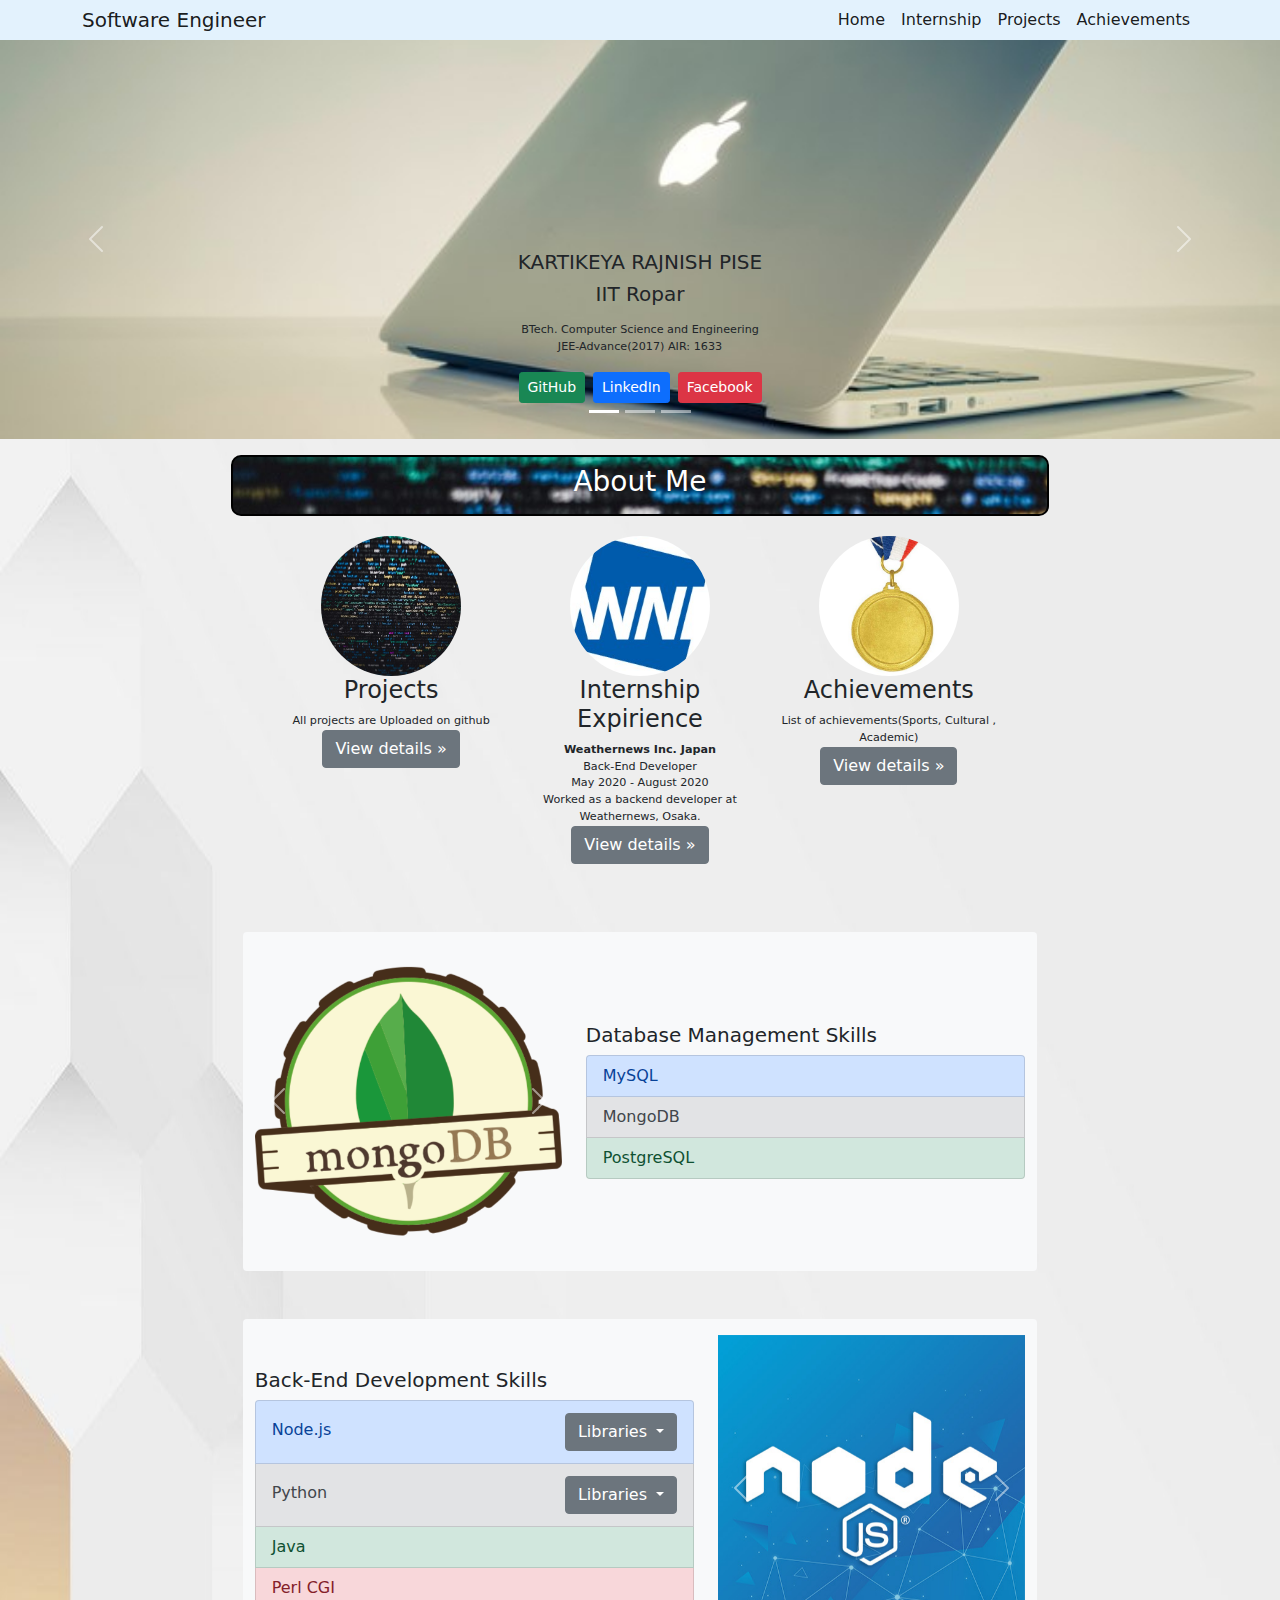
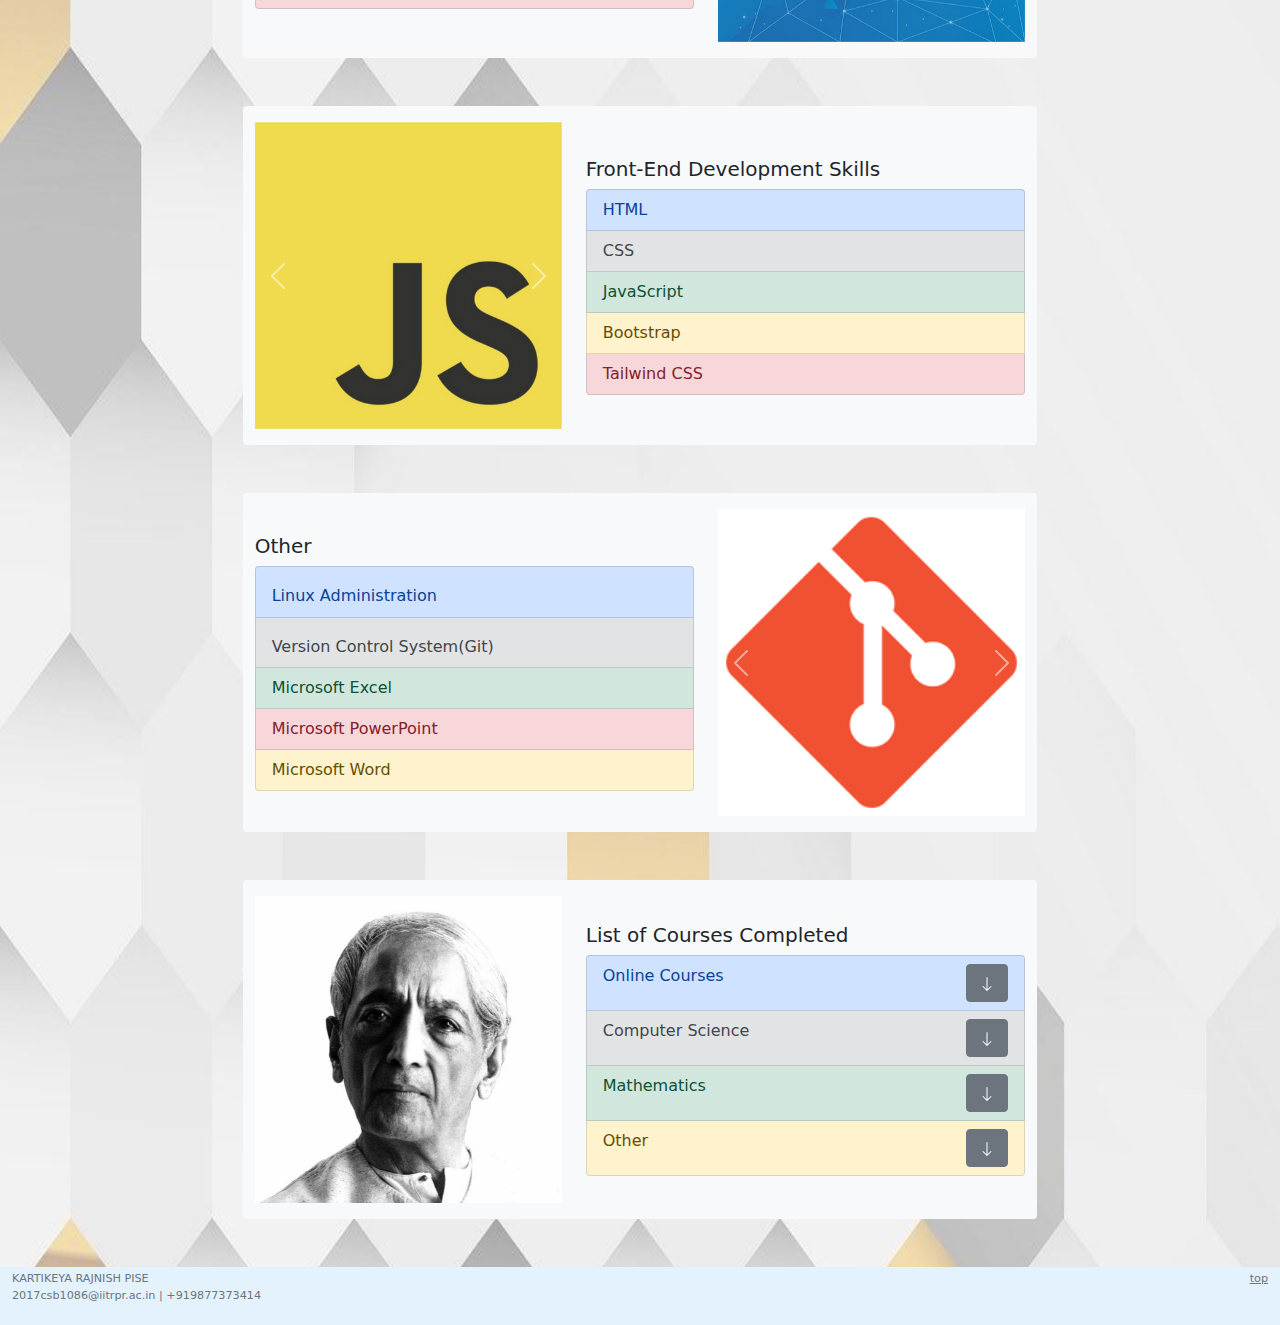
==== index.html @ f2a1b0ea "safe1" ====
<!DOCTYPE html>
<html lang="en">
  <head>
    <meta charset="UTF-8" />
    <meta http-equiv="X-UA-Compatible" content="IE=edge" />
    <meta name="viewport" content="width=device-width, initial-scale=1.0" />
    <!-- bootstrap css -->
    <link rel="stylesheet" href="./bootstrap.min.css">
    <!-- <link
      href="https://cdn.jsdelivr.net/npm/bootstrap@5.0.1/dist/css/bootstrap.min.css"
      rel="stylesheet"
      integrity="sha384-+0n0xVW2eSR5OomGNYDnhzAbDsOXxcvSN1TPprVMTNDbiYZCxYbOOl7+AMvyTG2x"
      crossorigin="anonymous"
    /> -->

    <!-- my css -->
    <link rel="stylesheet" href="./style.css" />
    <title>Kartikeya</title>
  </head>
  <body>
    <!-- =====================================================navbar -->
    <nav
      class="p-0 navbar navbar-expand-lg navbar-light"
      style="background-color: #e3f2fd"
    >
 
      <div class="container ">
        <a class="navbar-brand" href="#">Software Engineer</a>
        <button
          class="navbar-toggler"
          type="button"
          data-bs-toggle="collapse"
          data-bs-target="#navbarSupportedContent"
          aria-controls="navbarSupportedContent"
          aria-expanded="false"
          aria-label="Toggle navigation"
        >
          <span class="navbar-toggler-icon"></span>
        </button>
        <div class="collapse navbar-collapse" id="navbarSupportedContent">
          <ul class="navbar-nav ms-auto mb-2 mb-lg-0">
            <li class="nav-item">
              <a class="nav-link active" aria-current="page" href="./index.html">Home</a>
            </li>
            <li class="nav-item">
              <a class="nav-link active" aria-current="page" href="./internship.html">Internship</a>
            </li>
            <li class="nav-item">
              <a class="nav-link active" aria-current="page" href="./projects.html">Projects</a>
            </li>
            <li class="nav-item">
              <a class="nav-link active" aria-current="page" href="./achievements.html">Achievements</a>
            </li>
          
          </ul>
        
        </div>
      </div>
    
    </nav>
    <!-- =====================================================end navbar -->




    <!-- =====================================================corausal-->
    <div
      id="carouselExampleCaptions"
      class="carousel slide carousel-fade"
      data-bs-ride="carousel"
    >
      <div class="carousel-indicators">
        <button
          type="button"
          data-bs-target="#carouselExampleCaptions"
          data-bs-slide-to="0"
          class="active"
          aria-current="true"
          aria-label="Slide 1"
        ></button>
        <button
          type="button"
          data-bs-target="#carouselExampleCaptions"
          data-bs-slide-to="1"
          aria-label="Slide 2"
        ></button>
        <button
          type="button"
          data-bs-target="#carouselExampleCaptions"
          data-bs-slide-to="2"
          aria-label="Slide 3"
        ></button>
      </div>
      <div class="carousel-inner">
        <div class="carousel-item active">
          <img
            src="./img/macbook1.jpg"
            class="d-block w-100 "
            alt="IIT Ropar"
            
          />
          <div class="carousel-caption d-none d-md-block py-0">
            <div class="container decrease_font text-dark">
              <h5>KARTIKEYA RAJNISH PISE</h5>
            <p class="h5"> IIT Ropar <p>
             <p> BTech. Computer Science and Engineering <br />JEE-Advance(2017)
              AIR: 1633 <br />
            </p>
            </div>
            
            <div class="container-fluid d-flex justify-content-center mb-3">
              <button
                onclick="window.open('https://github.com/Kartikeyapise', '_blank');"
                type="button"
                class="btn btn-success btn-sm mx-1"
              >
                GitHub
              </button>
              <button 
                onclick="window.open('https://www.linkedin.com/in/kartikeya-pise-44595a1b7/', '_blank');"
                type="button"
                class="btn btn-primary btn-sm mx-1"
              >
                LinkedIn
              </button>
              <button
                onclick="window.open('https://www.facebook.com/kartikeya.pise', '_blank');"
                type="button"
                class="btn btn-danger btn-sm mx-1"
              >
                Facebook
            
            </div>
          </div>
        </div>
        <div class="carousel-item">
          <img
            src="./img/macbook1.jpg"
            class="d-block w-100"
            alt="..."
          />
          <div class="carousel-caption d-none d-md-block py-0">
            <div class="container decrease_font ">
              <h5>KARTIKEYA RAJNISH PISE</h5>
              <p class="h5">IIT Ropar </p>
              <p>
                BTech. Computer Science and Engineering <br />JEE-Advance(2017)
                AIR: 1633 <br />
              </p>
            </div>      
            <div class="container-fluid d-flex justify-content-center mb-3">
              <button
                onclick="window.open('https://github.com/Kartikeyapise', '_blank');"
                type="button"
                class="btn btn-success btn-sm mx-1"
              >
                GitHub
              </button>
              <button
                onclick="window.open('https://www.facebook.com/kartikeya.pise', '_blank');"
                type="button"
                class="btn btn-primary btn-sm mx-1"
              >
                LinkedIn
              </button>
              <button
                onclick="window.open('https://www.linkedin.com/in/kartikeya-pise-44595a1b7/', '_blank');"
                type="button"
                class="btn btn-danger btn-sm mx-1"
              >
                Facebook
            
            </div>
          </div>
        </div>
        <div class="carousel-item">
          <img
            src="./img/coding4.jpg"
            class="d-block w-100"
            alt="..."
          />
          <div class="carousel-caption d-none d-md-block py-0">
            <div class="container decrease_font">
              <h5>KARTIKEYA RAJNISH PISE</h5>
              <p class="h5">IIT Ropar </p>
               <p>BTech. Computer Science and Engineering 
                <br />JEE-Advance(2017) AIR: 1633 <br />
              </p>
            </div>
           
            <div class="container-fluid d-flex justify-content-center mb-3 ">
              <button
                onclick="window.open('https://github.com/Kartikeyapise', '_blank');"
                type="button"
                class="btn btn-success btn-sm mx-1 "
              >
                GitHub
              </button>
              <button
                onclick="window.open('https://www.facebook.com/kartikeya.pise', '_blank');"
                type="button"
                class="btn btn-primary btn-sm mx-1"
              >
                LinkedIn
              </button>
              <button
                onclick="window.open('https://www.linkedin.com/in/kartikeya-pise-44595a1b7/', '_blank');"
                type="button"
                class="btn btn-danger btn-sm mx-1"
              >
                Facebook
            
            </div>
          </div>
        </div>
      </div>
      <button
        class="carousel-control-prev"
        type="button"
        data-bs-target="#carouselExampleCaptions"
        data-bs-slide="prev"
      >
        <span class="carousel-control-prev-icon" aria-hidden="true"></span>
        <span class="visually-hidden">Previous</span>
      </button>
      <button
        class="carousel-control-next"
        type="button"
        data-bs-target="#carouselExampleCaptions"
        data-bs-slide="next"
      >
        <span class="carousel-control-next-icon" aria-hidden="true"></span>
        <span class="visually-hidden">Next</span>
      </button>
    </div>
    <!-- =====================================================end corausal-->

    


    <!-- =================================================================featurate -->
   <div class="row mx-2">
     <div class="col-lg-2"></div>
     <div class="col-lg-8">
      <div id="about_me" class="container px-0 mt-3">
        <div class="container px-0"
        data-bs-toggle="collapse"
        data-bs-target="#collapseExample0"
        aria-expanded="false"
        aria-controls="collapseExample">
       
          <h3 class="featurette-heading text-center text-white py-2">
            About Me
            <!-- <span class="text-muted">It’ll blow your mind.</span> -->
          </h3>
         
          <div id="collapseExample0" class="collapse my-2">
            <div class="container">
              <div class="decrease_font row featurette my-2 py-3 bg-light rounded">

                <div class="col-md-9 d-flex flex-column justify-content-center">
                  <div
                    class="container-fluid d-flex justify-content-center mb-3 d-lg-none"
                  >
                    <button
                      onclick="window.open('https://github.com/Kartikeyapise', '_blank');"
                      type="button"
                      class="btn btn-outline-success mx-1"
                    >
                      GitHub
                    </button>
                    <button
                      onclick="window.open('https://www.linkedin.com/in/kartikeya-pise-44595a1b7/', '_blank');"
                      type="button"
                      class="btn btn-outline-primary mx-1"
                    >
                      LinkedIn
                    </button>
                    <button
                      onclick="window.open('https://www.facebook.com/kartikeya.pise', '_blank');"
                      type="button"
                      class="btn btn-outline-danger mx-1"
                    >
                      Facebook
                    </button>
                  </div>
        
                 
                  <hr>
                  <div class="row">
                    <div class="col-4">Name</div>
                    <div class="col-8"><b> Kartikeya Rajnish Pise</b></div>
                  </div>
        
                  <div class="row">
                    <div class="col-4">University</div>
                    <div class="col-8">
                      <b> IIT Ropar | 2017-2021<br> Indian Institute of Technology Ropar </b>
                    </div>
                  </div>
                  <div class="row">
                    <div class="col-4">Branch</div>
                    <div class="col-8">
                      <b> CSE <br> Computer Science and Engineering</b>
                    </div>
                  </div>
                  <div class="row">
                    <div class="col-4">JEE Advance AIR(2017)</div>
                    <div class="col-8"><b> 1633</b></div>
                  </div>
                  <div class="row">
                    <div class="col-4">Category</div>
                    <div class="col-8">General</div>
                  </div>
                  <div class="row">
                    <div class="col-4">Class 12</div>
                    <div class="col-8">Sir Parashuram Bhau College, Pune | 2015-2017</div>
                  </div>
                  <hr />
                  <!-- <div class="row">
                    <div class="col-4">Current Work place</div>
                    <div class="col-8"><b>Vedantu, Banglore</b></div>
                  </div>
        
                  <div class="row">
                    <div class="col-4">Take-home-salary</div>
                    <div class="col-8"><b>16LPA</b></div>
                  </div>
                  <hr /> -->
                  <h3 class="text-center">Contact Info</h3>
        
                  <div class="row">
                    <div class="col-4">Contact No.</div>
                    <div class="col-8 text-primary">+919877373414</div>
                  </div>
                  <div class="row">
                    <div class="col-4">Email</div>
                    <div class="col-8 text-primary">2017csb1086@iitrpr.ac.in</div>
                  </div>
                  <div class="row">
                    <div class="col-4"></div>
                    <div class="col-8 text-primary">kartikeya.work@gmail.com</div>
                  </div>
        
                  <!-- <p class="lead">
                    Some great placeholder content for the first featurette here.
                    Imagine some exciting prose here.
                  </p> -->
                </div>
                <div class="col-md-3 d-none d-lg-flex align-items-center  ">
                  <img
                    class="
                      bd-placeholder-img bd-placeholder-img-lg
                      featurette-image
                      img-fluid
                    "
                    style="width: 100%"
                    src="./img/rprshirt.jpeg"
                    alt=""
                  />
        
                  <!-- <svg
                    class="
                      bd-placeholder-img bd-placeholder-img-lg
                      featurette-image
                      img-fluid
                      mx-auto
                    "
                    xmlns="http://www.w3.org/2000/svg"
                    role="img"
                    aria-label="Placeholder: 500x500"
                    preserveAspectRatio="xMidYMid slice"
                    focusable="false"
                  >
                    <title>Placeholder</title>
                    <rect width="100%" height="100%" fill="#eee"></rect>
                    <text x="50%" y="50%" fill="#aaa" dy=".3em">500x500</text>
                  </svg> -->
                </div>
              
              </div>
            </div>
          </div>
        </div>
     
      </div>
      
      <div  class="container decrease_font">
        <!-- ===================================================================cards -->
        <div class="container my-3 py-1">
          <div class="row">
            <!-- /.col-lg-4 -->
            <div class="col-lg-4 d-flex flex-column align-items-center">
              <img
                class="bd-placeholder-img rounded-circle"
                width="140"
                height="140"
                src="./img/coding.jpg"
                alt=""
              />
              <!-- <svg
                class="bd-placeholder-img rounded-circle"
                width="140"
                height="140"
                xmlns="http://www.w3.org/2000/svg"
                role="img"
                aria-label="Placeholder: 140x140"
                preserveAspectRatio="xMidYMid slice"
                focusable="false"
              >
                <title>Placeholder</title>
                <rect width="100%" height="100%" fill="#777"></rect>
                <text x="50%" y="50%" fill="#777" dy=".3em">140x140</text>
              </svg> -->
              <h4>Projects</h4>
  
              <p class="m-0 text-center">All projects are Uploaded on github</p>
  
              <p>
                <a
                  class="btn btn-secondary"
                  href="./projects.html"
                  target="_blank"
                  >View details »</a
                >
              </p>
            </div>
            <div class="col-lg-4 d-flex flex-column align-items-center">
              <img
                class="bd-placeholder-img rounded-circle"
                width="140"
                height="140"
                src="./img/wni_logo.jpeg"
                alt=""
              />
              <!-- <svg
                class="bd-placeholder-img rounded-circle"
                width="140"
                height="140"
                xmlns="http://www.w3.org/2000/svg"
                role="img"
                aria-label="Placeholder: 140x140"
                preserveAspectRatio="xMidYMid slice"
                focusable="false"
              >
                <title>Placeholder</title>
                <rect width="100%" height="100%" fill="#777"></rect>
                <text x="50%" y="50%" fill="#777" dy=".3em">140x140</text>
              </svg> -->
  
              <h4 class="text-center">Internship Expirience</h4>
  
              <p class="m-0 text-center">
                <b>Weathernews Inc. Japan </b> <br />
                Back-End Developer <br />
                May 2020 - August 2020 <br />
                Worked as a backend developer at Weathernews, Osaka.
              </p>
  
              <p>
                <a
                  class="btn btn-secondary"
                  href="./internship.html"
                  target="_blank"
                  >View details »</a
                >
              </p>
            </div>
            <!-- /.col-lg-4 -->
            <div class="col-lg-4 d-flex flex-column align-items-center">
              <img
                class="bd-placeholder-img rounded-circle"
                width="140"
                height="140"
                src="./img/medals.jpg"
                alt=""
              />
              <!-- <svg
                class="bd-placeholder-img rounded-circle"
                width="140"
                height="140"
                xmlns="http://www.w3.org/2000/svg"
                role="img"
                aria-label="Placeholder: 140x140"
                preserveAspectRatio="xMidYMid slice"
                focusable="false"
              >
                <title>Placeholder</title>
                <rect width="100%" height="100%" fill="#777"></rect>
                <text x="50%" y="50%" fill="#777" dy=".3em">140x140</text>
              </svg> -->
  
              <h4>Achievements</h4>
  
              <p class="m-0 text-center">List of achievements(Sports, Cultural , Academic)</p>
              <p>
                <a class="btn btn-secondary" href="./achievements.html" target="_blank"
                  >View details »</a
                >
              </p>
            </div>
            <!-- /.col-lg-4 -->
          </div>
        </div>
        <!-- =================================================================cards end -->
      </div>
      <div class="container ">
         <!-- <hr class="featurette-divider" /> -->
         <div class="row featurette my-5 py-3 bg-light rounded">
          <div
            class="col-md-7 order-md-2 d-flex flex-column justify-content-center"
          >
            <h5 class="featurette-heading">
              Database Management Skills
              <!-- <span class="text-muted">See for yourself.</span> -->
            </h5>
            <ul class="list-group">
              <!-- <li class="list-group-item">A simple default list group item</li> -->
  
              <li class="list-group-item list-group-item-primary">
                <span class="h6"> MySQL </span>
              </li>
              <li class="list-group-item list-group-item-secondary">
                <span class="h6"> MongoDB </span>
              </li>
              <li class="list-group-item list-group-item-success">
                <span class="h6"> PostgreSQL </span>
              </li>
            </ul>
            <!-- <p class="lead">
              Another featurette? Of course. More placeholder content here to give
              you an idea of how this layout would work with some actual
              real-world content in place.
            </p> -->
          </div>
          <div class="col-md-5 order-md-1 d-none d-md-block">
            <div id="carouselExampleControls2" class="carousel slide carousel-fade" data-bs-ride="carousel">
              <div class="carousel-inner">
                <div class="carousel-item active">
                  <img src="./img/mongodb.png" class="d-block w-100 " alt="...">
                </div>
                <div class="carousel-item">
                  <img src="./img/mysql.jpg" class="d-block w-100" alt="...">
                </div>
                <div class="carousel-item">
                  <img src="./img/postgres.webp" class="d-block w-100" alt="...">
                </div>
              
              </div>
              <button class="carousel-control-prev" type="button" data-bs-target="#carouselExampleControls2" data-bs-slide="prev">
                <span class="carousel-control-prev-icon" aria-hidden="true"></span>
                <span class="visually-hidden">Previous</span>
              </button>
              <button class="carousel-control-next" type="button" data-bs-target="#carouselExampleControls2" data-bs-slide="next">
                <span class="carousel-control-next-icon" aria-hidden="true"></span>
                <span class="visually-hidden">Next</span>
              </button>
            </div>
          </div>
        </div>
     
        <!-- <hr class="featurette-divider" /> -->
        <div class="row featurette my-5 py-3 bg-light rounded">
          <div class="col-md-7 d-flex flex-column justify-content-center">
            <h5 class="featurette-heading">
              Back-End Development Skills
              <!-- <span class="text-muted">Checkmate.</span> -->
            </h5>
            <!-- <p class="lead">
              And yes, this is the last block of representative placeholder
              content. Again, not really intended to be actually read, simply here
              to give you a better view of what this would look like with some
              actual content. Your content.
            </p> -->
            <ul class="list-group">
              <!-- <li class="list-group-item">A simple default list group item</li> -->
              <li class="list-group-item list-group-item-primary h3 my-0">
                <span class="h6">Node.js</span>
                <div class="dropdown my-1 d-inline float-end">
                  <button
                    class="btn btn-secondary dropdown-toggle"
                    type="button"
                    id="dropdownMenuButton1"
                    data-bs-toggle="dropdown"
                    aria-expanded="false"
                  >
                    Libraries
                  </button>
                  <ul class="dropdown-menu" aria-labelledby="dropdownMenuButton1">
                    <li><a class="dropdown-item">Express.js</a></li>
                    <li>
                      <a class="dropdown-item">mongoose(MongoDB layer)</a>
                    </li>
                    <li>
                      <a class="dropdown-item">pug(Template engine)</a>
                    </li>
                    <li>
                      <a class="dropdown-item">joi(Validation)</a>
                    </li>
                    <li>
                      <a class="dropdown-item">bcrypt(Encryption)</a>
                    </li>
                    <li>
                      <a class="dropdown-item">config(Configaration)</a>
                    </li>
                  </ul>
                </div>
              </li>
              <li class="list-group-item list-group-item-secondary h3 my-0">
                <span class="h6">Python</span>
  
                <div class="dropdown my-1 d-inline float-end">
                  <button
                    class="btn btn-secondary dropdown-toggle"
                    type="button"
                    id="dropdownMenuButton1"
                    data-bs-toggle="dropdown"
                    aria-expanded="false"
                  >
                    Libraries
                  </button>
                  <ul class="dropdown-menu" aria-labelledby="dropdownMenuButton1">
                    <li><a class="dropdown-item">Matplotlib</a></li>
                    <li>
                      <a class="dropdown-item">NumPy</a>
                    </li>
                    <li>
                      <a class="dropdown-item">Pandas</a>
                    </li>
                    <li>
                      <a class="dropdown-item">NetworkX</a>
                    </li>
                  </ul>
                </div>
              </li>
  
              <li class="list-group-item list-group-item-success">
                <span class="h6">Java</span>
              </li>
              <li class="list-group-item list-group-item-danger">
                <span class="h6">Perl CGI</span>
              </li>
            </ul>
          </div>
          <div class="col-md-5 d-none d-md-block">
            <div id="carouselExampleControls1" class="carousel slide carousel-fade" data-bs-ride="carousel">
              <div class="carousel-inner">
                <div class="carousel-item active">
                  <img src="./img/nodejs.jpg" class="d-block w-100" alt="...">
                </div>
                <div class="carousel-item">
                  <img src="./img/python.png" class="d-block w-100" alt="...">
                </div>
                <div class="carousel-item">
                  <img src="./img/java.jpg" class="d-block w-100" alt="...">
                </div>
                <div class="carousel-item">
                  <img src="./img/perl.png" class="d-block w-100" alt="...">
                </div>
             
              </div>
              <button class="carousel-control-prev" type="button" data-bs-target="#carouselExampleControls1" data-bs-slide="prev">
                <span class="carousel-control-prev-icon" aria-hidden="true"></span>
                <span class="visually-hidden">Previous</span>
              </button>
              <button class="carousel-control-next" type="button" data-bs-target="#carouselExampleControls1" data-bs-slide="next">
                <span class="carousel-control-next-icon" aria-hidden="true"></span>
                <span class="visually-hidden">Next</span>
              </button>
            </div>
        
          </div>
        </div>
          <!-- <hr class="featurette-divider" /> -->
          <div class="row featurette my-5 py-3 bg-light rounded">
            <div
              class="col-md-7 order-md-2 d-flex flex-column justify-content-center"
            >
              <h5 class="featurette-heading">
                Front-End Development Skills
                <!-- <span class="text-muted">See for yourself.</span> -->
              </h5>
              <ul class="list-group">
                <!-- <li class="list-group-item">A simple default list group item</li> -->
    
                <li class="list-group-item list-group-item-primary">
                  <span class="h6"> HTML </span>
                </li>
                <li class="list-group-item list-group-item-secondary">
                  <span class="h6"> CSS </span>
                </li>
                <li class="list-group-item list-group-item-success">
                  <span class="h6"> JavaScript </span>
                </li>
                <li class="list-group-item list-group-item-warning">
                  <span class="h6"> Bootstrap </span>
                </li>
                <li class="list-group-item list-group-item-danger">
                  <span class="h6"> Tailwind CSS </span>
                </li>
              </ul>
              <!-- <p class="lead">
                Another featurette? Of course. More placeholder content here to give
                you an idea of how this layout would work with some actual
                real-world content in place.
              </p> -->
            </div>
            <div class="col-md-5 order-md-1 d-none d-md-block">
              <div id="carouselExampleControls" class="carousel slide carousel-fade"  data-bs-ride="carousel">
                <div class="carousel-inner">
                  <div class="carousel-item active">
                    <img src="./img/javascript.png" class="d-block w-100" alt="...">
                  </div>
                  <div class="carousel-item">
                    <img src="./img/bootstrap.jpg" class="d-block w-100" alt="...">
                  </div>
                  <div class="carousel-item">
                    <img src="./img/html.png" class="d-block w-100" alt="...">
                  </div>
                  <div class="carousel-item">
                    <img src="./img/css.jpg" class="d-block w-100" alt="...">
                  </div>
                  <div class="carousel-item">
                    <img src="./img/tailwindcss.jpg" class="d-block w-100" alt="...">
                  </div>
                </div>
                <button class="carousel-control-prev" type="button" data-bs-target="#carouselExampleControls" data-bs-slide="prev">
                  <span class="carousel-control-prev-icon" aria-hidden="true"></span>
                  <span class="visually-hidden">Previous</span>
                </button>
                <button class="carousel-control-next" type="button" data-bs-target="#carouselExampleControls" data-bs-slide="next">
                  <span class="carousel-control-next-icon" aria-hidden="true"></span>
                  <span class="visually-hidden">Next</span>
                </button>
              </div>
              <!-- <svg
                class="
                  bd-placeholder-img bd-placeholder-img-lg
                  featurette-image
                  img-fluid
                  mx-auto
                  d-none d-lg-block
                "
                width="500"
                height="500"
                xmlns="http://www.w3.org/2000/svg"
                role="img"
                aria-label="Placeholder: 500x500"
                preserveAspectRatio="xMidYMid slice"
                focusable="false"
              >
                <title>Placeholder</title>
                <rect width="100%" height="100%" fill="#eee"></rect>
                <text x="50%" y="50%" fill="#aaa" dy=".3em">500x500</text>
              </svg> -->
            </div>
          </div>
        <!-- <hr class="featurette-divider" /> -->
        <div class="row featurette my-5 py-3 bg-light rounded">
          <div class="col-md-7 d-flex flex-column justify-content-center">
            <h5 class="featurette-heading">
              Other
              <!-- <span class="text-muted">Checkmate.</span> -->
            </h5>
            <!-- <p class="lead">
              And yes, this is the last block of representative placeholder
              content. Again, not really intended to be actually read, simply here
              to give you a better view of what this would look like with some
              actual content. Your content.
            </p> -->
            <ul class="list-group">
              <!-- <li class="list-group-item">A simple default list group item</li> -->
              <li class="list-group-item list-group-item-primary h3 my-0">
                <span class="h6">Linux Administration</span>
              </li>
              <li class="list-group-item list-group-item-secondary h3 my-0">
                <span class="h6">Version Control System(Git)</span>
              </li>
  
              <li class="list-group-item list-group-item-success">
                <span class="h6">Microsoft Excel</span>
              </li>
              <li class="list-group-item list-group-item-danger">
                <span class="h6">Microsoft PowerPoint</span>
              </li>
              <li class="list-group-item list-group-item-warning">
                <span class="h6">Microsoft Word</span>
              </li>
            </ul>
          </div>
          <div class="col-md-5 d-none d-md-block">
            <div id="carouselExampleControls3" class="carousel slide carousel-fade" data-bs-ride="carousel">
              <div class="carousel-inner">
                <div class="carousel-item active">
                  <img src="./img/git.png" class="d-block w-100" alt="...">
                </div>
                <div class="carousel-item">
                  <img src="./img/linux.jpg" class="d-block w-100" alt="...">
                </div>
                <div class="carousel-item">
                  <img src="./img/msoffice.jpg" class="d-block w-100" alt="...">
                </div>
             
              </div>
              <button class="carousel-control-prev" type="button" data-bs-target="#carouselExampleControls3" data-bs-slide="prev">
                <span class="carousel-control-prev-icon" aria-hidden="true"></span>
                <span class="visually-hidden">Previous</span>
              </button>
              <button class="carousel-control-next" type="button" data-bs-target="#carouselExampleControls3" data-bs-slide="next">
                <span class="carousel-control-next-icon" aria-hidden="true"></span>
                <span class="visually-hidden">Next</span>
              </button>
            </div>
          </div>
        </div>
        <!-- <hr class="featurette-divider" /> -->
        <div class="row featurette my-5 py-3 bg-light rounded">
          <div
            class="col-md-7 order-md-2 d-flex flex-column justify-content-center"
          >
            <h5 class="featurette-heading">
              List of Courses Completed
              <!-- <span class="text-muted">See for yourself.</span> -->
            </h5>
            <ul class="list-group">
              <!-- <li class="list-group-item">A simple default list group item</li> -->
              <li class="list-group-item list-group-item-primary">
                <span class="h6 mb-2"> Online Courses </span>
                <span>
                  <button
                    type="button"
                    class="btn btn-secondary float-end"
                    data-bs-toggle="collapse"
                    data-bs-target="#collapseExample0"
                    aria-expanded="false"
                    aria-controls="collapseExample"
                  >
                    <svg
                      xmlns="http://www.w3.org/2000/svg"
                      width="16"
                      height="16"
                      fill="currentColor"
                      class="bi bi-arrow-down"
                      viewBox="0 0 16 16"
                    >
                      <path
                        fill-rule="evenodd"
                        d="M8 1a.5.5 0 0 1 .5.5v11.793l3.146-3.147a.5.5 0 0 1 .708.708l-4 4a.5.5 0 0 1-.708 0l-4-4a.5.5 0 0 1 .708-.708L7.5 13.293V1.5A.5.5 0 0 1 8 1z"
                      ></path>
                    </svg>
                  </button> </span
                ><br />
                <div id="collapseExample0" class="collapse p-0 m-0">
                  <div class="card card-body border-0 border-top p-0 m-0">
                    <ul class="list-group list-group-flush m-0 p-0">
                      <li class="list-group-item bg-light">Linux Administration</li>
                      <li class="list-group-item bg-light">
                        Complete Git Mastery(code with mosh) 
                      </li>
                      <li class="list-group-item bg-light">Java Mastery Part 1,2,3(code with mosh) </li>
                      <li class="list-group-item bg-light">
                        Object Oriented Programming in javascript(code with mosh)
                      </li>
                      <li class="list-group-item bg-light">
                        Node.js (Code with mosh)
                      </li>
                      <li class="list-group-item bg-light">
                       Html, CSS, Javascript (code with harry)
                      </li>
                      <li class="list-group-item bg-light">
                        MySQL Mastery (code with mosh)
                      </li>
                      <li class="list-group-item bg-light">
                        DbMS (nptel Prof. Partha Pratim Chakrabarti )
                      </li>
                    </ul>
                  </div>
                </div>
              </li>
              <li class="list-group-item list-group-item-secondary">
                <span class="h6 mb-2"> Computer Science </span>
                <span>
                  <button
                    type="button"
                    class="btn btn-secondary float-end"
                    data-bs-toggle="collapse"
                    data-bs-target="#collapseExample1"
                    aria-expanded="false"
                    aria-controls="collapseExample"
                  >
                    <svg
                      xmlns="http://www.w3.org/2000/svg"
                      width="16"
                      height="16"
                      fill="currentColor"
                      class="bi bi-arrow-down"
                      viewBox="0 0 16 16"
                    >
                      <path
                        fill-rule="evenodd"
                        d="M8 1a.5.5 0 0 1 .5.5v11.793l3.146-3.147a.5.5 0 0 1 .708.708l-4 4a.5.5 0 0 1-.708 0l-4-4a.5.5 0 0 1 .708-.708L7.5 13.293V1.5A.5.5 0 0 1 8 1z"
                      ></path>
                    </svg>
                  </button> </span
                ><br />
                <div id="collapseExample1" class="collapse p-0 m-0">
                  <div class="card card-body border-0 border-top p-0 m-0">
                    <ul class="list-group list-group-flush m-0 p-0">
                      <li class="list-group-item bg-light">Operating Systems</li>
                      <li class="list-group-item bg-light">
                        Database Management System
                      </li>
                      <li class="list-group-item bg-light">Computer Networks</li>
                      <li class="list-group-item bg-light">
                        Data Structures And Algotithms
                      </li>
                      <li class="list-group-item bg-light">
                        Computer Architecture
                      </li>
                      <li class="list-group-item bg-light">
                        Digital Logic Design
                      </li>
                      <li class="list-group-item bg-light">
                        Theory of Computation
                      </li>
                      <li class="list-group-item bg-light">
                        Programming Paradigms and Pragmatics
                      </li>
                    </ul>
                  </div>
                </div>
              </li>
              <li class="list-group-item list-group-item-success">
                <span class="h6 mb-2"> Mathematics </span>
                <span>
                  <button
                    type="button"
                    class="btn btn-secondary float-end"
                    data-bs-toggle="collapse"
                    data-bs-target="#collapseExample2"
                    aria-expanded="false"
                    aria-controls="collapseExample"
                  >
                    <svg
                      xmlns="http://www.w3.org/2000/svg"
                      width="16"
                      height="16"
                      fill="currentColor"
                      class="bi bi-arrow-down"
                      viewBox="0 0 16 16"
                    >
                      <path
                        fill-rule="evenodd"
                        d="M8 1a.5.5 0 0 1 .5.5v11.793l3.146-3.147a.5.5 0 0 1 .708.708l-4 4a.5.5 0 0 1-.708 0l-4-4a.5.5 0 0 1 .708-.708L7.5 13.293V1.5A.5.5 0 0 1 8 1z"
                      ></path>
                    </svg>
                  </button> </span
                ><br />
                <div id="collapseExample2" class="collapse p-0 m-0">
                  <div class="card card-body border-0 border-top p-0 m-0">
                    <ul class="list-group list-group-flush m-0 p-0">
                      <li class="list-group-item bg-light">
                        Discrete Mathematical Structures
                      </li>
                      <li class="list-group-item bg-light">
                        Probability and Statistics
                      </li>
                      <li class="list-group-item bg-light">Linear Algebra</li>
                      <li class="list-group-item bg-light">Real Analysis</li>
                      <li class="list-group-item bg-light">
                        Differential Equations
                      </li>
                    </ul>
                  </div>
                </div>
              </li>
              <li class="list-group-item list-group-item-warning">
                <span class="h6 mb-2"> Other</span>
                <span>
                  <button
                    type="button"
                    class="btn btn-secondary float-end"
                    data-bs-toggle="collapse"
                    data-bs-target="#collapseExample3"
                    aria-expanded="false"
                    aria-controls="collapseExample"
                  >
                    <svg
                      xmlns="http://www.w3.org/2000/svg"
                      width="16"
                      height="16"
                      fill="currentColor"
                      class="bi bi-arrow-down"
                      viewBox="0 0 16 16"
                    >
                      <path
                        fill-rule="evenodd"
                        d="M8 1a.5.5 0 0 1 .5.5v11.793l3.146-3.147a.5.5 0 0 1 .708.708l-4 4a.5.5 0 0 1-.708 0l-4-4a.5.5 0 0 1 .708-.708L7.5 13.293V1.5A.5.5 0 0 1 8 1z"
                      ></path>
                    </svg>
                  </button> </span
                ><br />
                <div id="collapseExample3" class="collapse p-0 m-0">
                  <div class="card card-body border-0 border-top p-0 m-0">
                    <ul class="list-group list-group-flush m-0 p-0">
                      <li class="list-group-item bg-light">
                        Introdroduction to Philosophy
                      </li>
                      <li class="list-group-item bg-light">
                        Existantialism
                      </li>
                      <li class="list-group-item bg-light">
                        Mind And Consciousness
                      </li>
                      <li class="list-group-item bg-light">Technology Museam Lab</li>
                      <li class="list-group-item bg-light">Engineering Product Lab</li>
                    
                    </ul>
                  </div>
                </div>
              </li>
              </li>
            </ul>
          </div>
          <div class="col-md-5 order-md-1 d-none d-md-block">
            <div id="carouselExampleControls4" class="carousel slide carousel-fade" data-bs-ride="carousel">
              <div class="carousel-inner">
                <div class="carousel-item active">
                  <img src="./img/jkrishnamurty.jpg" class="d-block w-100" alt="...">
                </div>
                <div class="carousel-item">
                  <img src="./img/computerscience.png" class="d-block w-100" alt="...">
                </div>
                <div class="carousel-item">
                  <img src="./img/maths.jpg" class="d-block w-100" alt="...">
                </div>
               
              </div>
              <button class="carousel-control-prev" type="button" data-bs-target="#carouselExampleControls4" data-bs-slide="prev">
                <span class="carousel-control-prev-icon" aria-hidden="true"></span>
                <span class="visually-hidden">Previous</span>
              </button>
              <button class="carousel-control-next" type="button" data-bs-target="#carouselExampleControls4" data-bs-slide="next">
                <span class="carousel-control-next-icon" aria-hidden="true"></span>
                <span class="visually-hidden">Next</span>
              </button>
            </div>
          </div>
        </div>
      </div>  
    </div>
     <div class="col-lg-2"></div>
   </div>
    <!-- =================================================================featurate end-->




    <!-- =============================================================footer -->
    <footer class="container-fluid text-secondary  py-1 decrease_font"
    style="background-color: #e3f2fd">
      <p class="float-end">
        <a href="#carouselExampleCaptions" class="text-secondary">top</a>
      </p class="my-0">
      <p>KARTIKEYA RAJNISH PISE <br> 2017csb1086@iitrpr.ac.in | +919877373414 </p>
    </footer>
    <!-- ==============================================================footer -->




    <!-- bootstrap js -->
    <script src="./bootstrap.min.js"></script>
    <!-- <script
      src="https://cdn.jsdelivr.net/npm/bootstrap@5.0.1/dist/js/bootstrap.bundle.min.js"
      integrity="sha384-gtEjrD/SeCtmISkJkNUaaKMoLD0//ElJ19smozuHV6z3Iehds+3Ulb9Bn9Plx0x4"
      crossorigin="anonymous"
    ></script> -->
  </body>
</html>
---- style.css ----
html,
body {
  /* font-family: "Roboto"; */
  /* font-family: "Baloo Bhai 2", cursive; */
  font-family: -apple-system, system-ui, BlinkMacSystemFont, "Segoe UI", Roboto,
    "Helvetica Neue", Arial, sans-serif;
  margin: 0%;
  box-sizing: border-box;
  background-image: url("./img/background1.jpg");
  background-size: 100% 100%;
  background-repeat: repeat-y;
  /* background-repeat: repeat-x; */
}

.my_navbar a:active {
  color: blueviolet;
}

.decrease_font {
  font-size: 0.7em;
}

.increase_font {
  font-size: 1em;
}

#about_me {
  background-color: #e3f2fd;
  background-image: url("./img/coding.jpg");
  border: 2px solid black;
  border-radius: 10px;
}
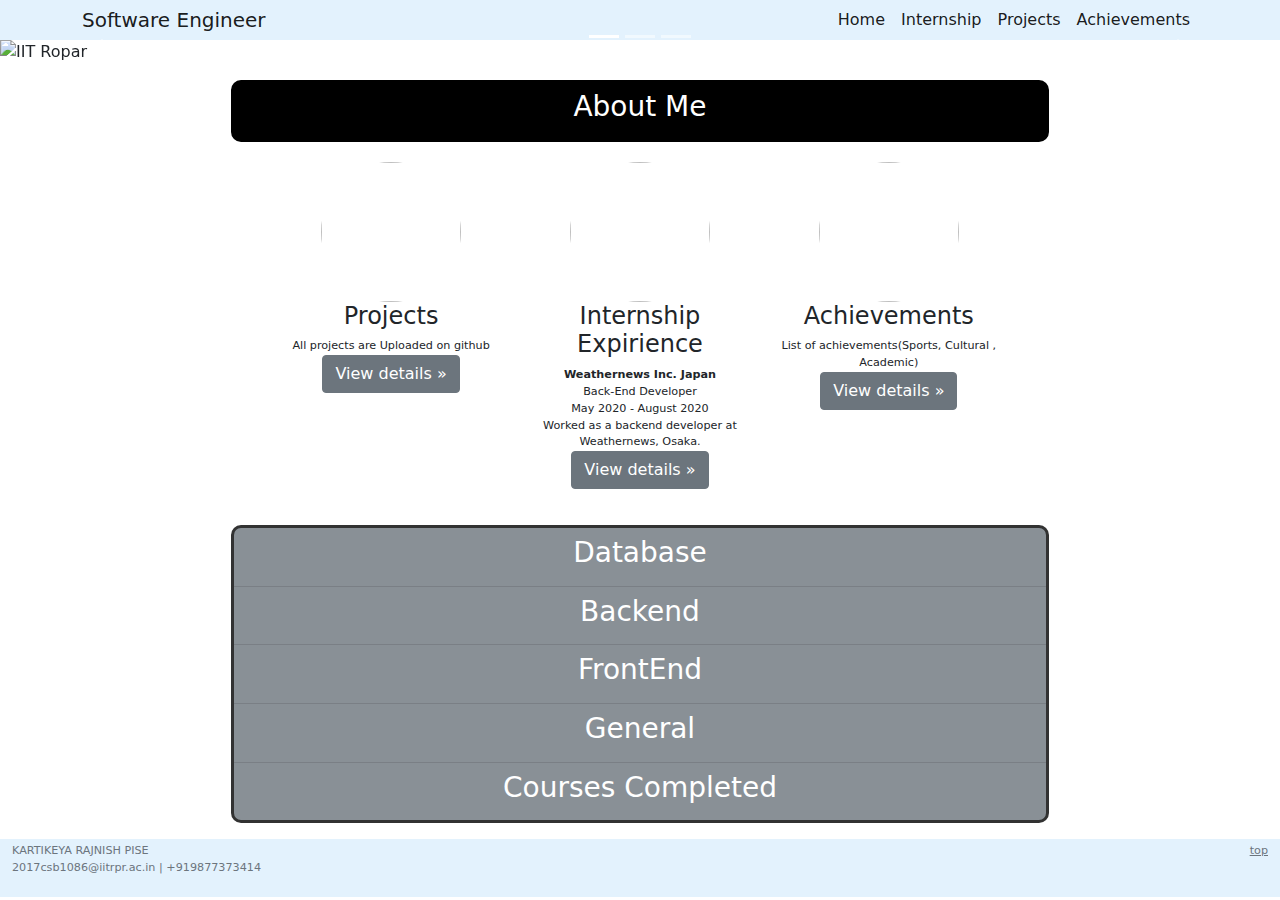
==== commit 81480b5b: "safe1" ====
--- a/index.html
+++ b/index.html
@@ -66,7 +66,7 @@
     <!-- =====================================================corausal-->
     <div
       id="carouselExampleCaptions"
-      class="carousel slide carousel-fade"
+      class="carousel slide carousel-fade d-none d-lg-block"
       data-bs-ride="carousel"
     >
       <div class="carousel-indicators">
@@ -504,546 +504,675 @@
         </div>
         <!-- =================================================================cards end -->
       </div>
-      <div class="container ">
-         <!-- <hr class="featurette-divider" /> -->
-         <div class="row featurette my-5 py-3 bg-light rounded">
-          <div
-            class="col-md-7 order-md-2 d-flex flex-column justify-content-center"
-          >
-            <h5 class="featurette-heading">
-              Database Management Skills
+      <div class="container bg-secondary px-0 my-3" style=" opacity: 0.8; ;border:3px solid black ;border-radius: 10px;">
+        <div id="database"  class="container px-0  py-2 text-white  m-0">
+          <div class="container ">
+            <h3 class="featurette-heading text-center"
+             data-bs-toggle="collapse"
+            data-bs-target="#collapseExample1"
+            aria-expanded="false"
+            aria-controls="collapseExample">
+              Database
               <!-- <span class="text-muted">See for yourself.</span> -->
-            </h5>
-            <ul class="list-group">
-              <!-- <li class="list-group-item">A simple default list group item</li> -->
-  
-              <li class="list-group-item list-group-item-primary">
-                <span class="h6"> MySQL </span>
-              </li>
-              <li class="list-group-item list-group-item-secondary">
-                <span class="h6"> MongoDB </span>
-              </li>
-              <li class="list-group-item list-group-item-success">
-                <span class="h6"> PostgreSQL </span>
-              </li>
-            </ul>
-            <!-- <p class="lead">
-              Another featurette? Of course. More placeholder content here to give
-              you an idea of how this layout would work with some actual
-              real-world content in place.
-            </p> -->
-          </div>
-          <div class="col-md-5 order-md-1 d-none d-md-block">
-            <div id="carouselExampleControls2" class="carousel slide carousel-fade" data-bs-ride="carousel">
-              <div class="carousel-inner">
-                <div class="carousel-item active">
-                  <img src="./img/mongodb.png" class="d-block w-100 " alt="...">
+            </h3>
+            <div id="collapseExample1"  class="row featurette py-3 bg-light rounded collapse my-2" >
+              <div
+                class="col-md-7 order-md-2 d-flex flex-column justify-content-center"
+              >
+             
+                <ul class="list-group">
+                  <!-- <li class="list-group-item">A simple default list group item</li> -->
+      
+                  <li class="list-group-item list-group-item-primary">
+                    <span class="h6"> MySQL </span>
+                  </li>
+                  <li class="list-group-item list-group-item-secondary">
+                    <span class="h6"> MongoDB </span>
+                  </li>
+                  <li class="list-group-item list-group-item-success">
+                    <span class="h6"> PostgreSQL </span>
+                  </li>
+                </ul>
+                <!-- <p class="lead">
+                  Another featurette? Of course. More placeholder content here to give
+                  you an idea of how this layout would work with some actual
+                  real-world content in place.
+                </p> -->
+              </div>
+              <div class="col-md-5 order-md-1 d-none d-md-block">
+                <div id="carouselExampleControls2" class="carousel slide carousel-fade" data-bs-ride="carousel">
+                  <div class="carousel-inner">
+                    <div class="carousel-item active">
+                      <img src="./img/mongodb.png" class="d-block w-100 " alt="...">
+                    </div>
+                    <div class="carousel-item">
+                      <img src="./img/mysql.jpg" class="d-block w-100" alt="...">
+                    </div>
+                    <div class="carousel-item">
+                      <img src="./img/postgres.webp" class="d-block w-100" alt="...">
+                    </div>
+                  
+                  </div>
+                  <button class="carousel-control-prev" type="button" data-bs-target="#carouselExampleControls2" data-bs-slide="prev">
+                    <span class="carousel-control-prev-icon" aria-hidden="true"></span>
+                    <span class="visually-hidden">Previous</span>
+                  </button>
+                  <button class="carousel-control-next" type="button" data-bs-target="#carouselExampleControls2" data-bs-slide="next">
+                    <span class="carousel-control-next-icon" aria-hidden="true"></span>
+                    <span class="visually-hidden">Next</span>
+                  </button>
                 </div>
-                <div class="carousel-item">
-                  <img src="./img/mysql.jpg" class="d-block w-100" alt="...">
-                </div>
-                <div class="carousel-item">
-                  <img src="./img/postgres.webp" class="d-block w-100" alt="...">
-                </div>
-              
               </div>
-              <button class="carousel-control-prev" type="button" data-bs-target="#carouselExampleControls2" data-bs-slide="prev">
-                <span class="carousel-control-prev-icon" aria-hidden="true"></span>
-                <span class="visually-hidden">Previous</span>
-              </button>
-              <button class="carousel-control-next" type="button" data-bs-target="#carouselExampleControls2" data-bs-slide="next">
-                <span class="carousel-control-next-icon" aria-hidden="true"></span>
-                <span class="visually-hidden">Next</span>
-              </button>
             </div>
           </div>
         </div>
-     
+         <!-- <hr class="featurette-divider" /> -->
+      <hr class="p-0 m-0">
         <!-- <hr class="featurette-divider" /> -->
-        <div class="row featurette my-5 py-3 bg-light rounded">
-          <div class="col-md-7 d-flex flex-column justify-content-center">
-            <h5 class="featurette-heading">
-              Back-End Development Skills
-              <!-- <span class="text-muted">Checkmate.</span> -->
-            </h5>
-            <!-- <p class="lead">
-              And yes, this is the last block of representative placeholder
-              content. Again, not really intended to be actually read, simply here
-              to give you a better view of what this would look like with some
-              actual content. Your content.
-            </p> -->
-            <ul class="list-group">
-              <!-- <li class="list-group-item">A simple default list group item</li> -->
-              <li class="list-group-item list-group-item-primary h3 my-0">
-                <span class="h6">Node.js</span>
-                <div class="dropdown my-1 d-inline float-end">
+        <div id="backend"  class="container px-0    py-2 text-white  m-0">
+          <div class="container ">
+            <h3
+              class="featurette-heading text-center"
+              data-bs-toggle="collapse"
+              data-bs-target="#collapseExample2"
+              aria-expanded="false"
+              aria-controls="collapseExample"
+            >
+              Backend
+              <!-- <span class="text-muted">See for yourself.</span> -->
+            </h3>
+            <div
+              id="collapseExample2"
+              class="row featurette py-3 bg-light rounded collapse my-2"
+            >
+              <div class="col-md-7 d-flex flex-column justify-content-center">
+               
+                <!-- <p class="lead">
+                    And yes, this is the last block of representative placeholder
+                    content. Again, not really intended to be actually read, simply here
+                    to give you a better view of what this would look like with some
+                    actual content. Your content.
+                  </p> -->
+                <ul class="list-group">
+                  <!-- <li class="list-group-item">A simple default list group item</li> -->
+                  <li class="list-group-item list-group-item-primary h3 my-0">
+                    <span class="h6">Node.js</span>
+                    <div class="dropdown my-1 d-inline float-end">
+                      <button
+                        class="btn btn-secondary dropdown-toggle"
+                        type="button"
+                        id="dropdownMenuButton1"
+                        data-bs-toggle="dropdown"
+                        aria-expanded="false"
+                      >
+                        Libraries
+                      </button>
+                      <ul
+                        class="dropdown-menu"
+                        aria-labelledby="dropdownMenuButton1"
+                      >
+                        <li><a class="dropdown-item">Express.js</a></li>
+                        <li>
+                          <a class="dropdown-item">mongoose(MongoDB layer)</a>
+                        </li>
+                        <li>
+                          <a class="dropdown-item">pug(Template engine)</a>
+                        </li>
+                        <li>
+                          <a class="dropdown-item">joi(Validation)</a>
+                        </li>
+                        <li>
+                          <a class="dropdown-item">bcrypt(Encryption)</a>
+                        </li>
+                        <li>
+                          <a class="dropdown-item">config(Configaration)</a>
+                        </li>
+                      </ul>
+                    </div>
+                  </li>
+                  <li class="list-group-item list-group-item-secondary h3 my-0">
+                    <span class="h6">Python</span>
+    
+                    <div class="dropdown my-1 d-inline float-end">
+                      <button
+                        class="btn btn-secondary dropdown-toggle"
+                        type="button"
+                        id="dropdownMenuButton1"
+                        data-bs-toggle="dropdown"
+                        aria-expanded="false"
+                      >
+                        Libraries
+                      </button>
+                      <ul
+                        class="dropdown-menu"
+                        aria-labelledby="dropdownMenuButton1"
+                      >
+                        <li><a class="dropdown-item">Matplotlib</a></li>
+                        <li>
+                          <a class="dropdown-item">NumPy</a>
+                        </li>
+                        <li>
+                          <a class="dropdown-item">Pandas</a>
+                        </li>
+                        <li>
+                          <a class="dropdown-item">NetworkX</a>
+                        </li>
+                      </ul>
+                    </div>
+                  </li>
+    
+                  <li class="list-group-item list-group-item-success">
+                    <span class="h6">Java</span>
+                  </li>
+                  <li class="list-group-item list-group-item-danger">
+                    <span class="h6">Perl CGI</span>
+                  </li>
+                </ul>
+              </div>
+              <div class="col-md-5 d-none d-md-block">
+                <div
+                  id="carouselExampleControls1"
+                  class="carousel slide carousel-fade"
+                  data-bs-ride="carousel"
+                >
+                  <div class="carousel-inner">
+                    <div class="carousel-item active">
+                      <img src="./img/nodejs.jpg" class="d-block w-100" alt="..." />
+                    </div>
+                    <div class="carousel-item">
+                      <img src="./img/python.png" class="d-block w-100" alt="..." />
+                    </div>
+                    <div class="carousel-item">
+                      <img src="./img/java.jpg" class="d-block w-100" alt="..." />
+                    </div>
+                    <div class="carousel-item">
+                      <img src="./img/perl.png" class="d-block w-100" alt="..." />
+                    </div>
+                  </div>
                   <button
-                    class="btn btn-secondary dropdown-toggle"
+                    class="carousel-control-prev"
                     type="button"
-                    id="dropdownMenuButton1"
-                    data-bs-toggle="dropdown"
-                    aria-expanded="false"
+                    data-bs-target="#carouselExampleControls1"
+                    data-bs-slide="prev"
                   >
-                    Libraries
+                    <span
+                      class="carousel-control-prev-icon"
+                      aria-hidden="true"
+                    ></span>
+                    <span class="visually-hidden">Previous</span>
                   </button>
-                  <ul class="dropdown-menu" aria-labelledby="dropdownMenuButton1">
-                    <li><a class="dropdown-item">Express.js</a></li>
-                    <li>
-                      <a class="dropdown-item">mongoose(MongoDB layer)</a>
+                  <button
+                    class="carousel-control-next"
+                    type="button"
+                    data-bs-target="#carouselExampleControls1"
+                    data-bs-slide="next"
+                  >
+                    <span
+                      class="carousel-control-next-icon"
+                      aria-hidden="true"
+                    ></span>
+                    <span class="visually-hidden">Next</span>
+                  </button>
+                </div>
+              </div>
+            </div>
+          </div>
+        </div>
+        <hr class="p-0 m-0">
+          <!-- <hr class="featurette-divider" /> -->
+          <div id="frontend"  class="container px-0    py-2 text-white  m-0">
+            <div class="container ">
+              <h3
+                class="featurette-heading text-center"
+                data-bs-toggle="collapse"
+                data-bs-target="#collapseExample3"
+                aria-expanded="false"
+                aria-controls="collapseExample"
+              >
+                FrontEnd
+                <!-- <span class="text-muted">See for yourself.</span> -->
+              </h3>
+              <div
+                id="collapseExample3"
+                class="row featurette py-3 bg-light rounded collapse my-2"
+              >
+                <div
+                  class="
+                    col-md-7
+                    order-md-2
+                    d-flex
+                    flex-column
+                    justify-content-center
+                  "
+                >
+                  <ul class="list-group">
+                    <!-- <li class="list-group-item">A simple default list group item</li> -->
+      
+                    <li class="list-group-item list-group-item-primary">
+                      <span class="h6"> HTML </span>
                     </li>
-                    <li>
-                      <a class="dropdown-item">pug(Template engine)</a>
+                    <li class="list-group-item list-group-item-secondary">
+                      <span class="h6"> CSS </span>
                     </li>
-                    <li>
-                      <a class="dropdown-item">joi(Validation)</a>
+                    <li class="list-group-item list-group-item-success">
+                      <span class="h6"> JavaScript </span>
                     </li>
-                    <li>
-                      <a class="dropdown-item">bcrypt(Encryption)</a>
+                    <li class="list-group-item list-group-item-warning">
+                      <span class="h6"> Bootstrap </span>
                     </li>
-                    <li>
-                      <a class="dropdown-item">config(Configaration)</a>
+                    <li class="list-group-item list-group-item-danger">
+                      <span class="h6"> Tailwind CSS </span>
                     </li>
                   </ul>
+                  <!-- <p class="lead">
+                      Another featurette? Of course. More placeholder content here to give
+                      you an idea of how this layout would work with some actual
+                      real-world content in place.
+                    </p> -->
                 </div>
-              </li>
-              <li class="list-group-item list-group-item-secondary h3 my-0">
-                <span class="h6">Python</span>
-  
-                <div class="dropdown my-1 d-inline float-end">
-                  <button
-                    class="btn btn-secondary dropdown-toggle"
-                    type="button"
-                    id="dropdownMenuButton1"
-                    data-bs-toggle="dropdown"
-                    aria-expanded="false"
+                <div class="col-md-5 order-md-1 d-none d-md-block">
+                  <div
+                    id="carouselExampleControls"
+                    class="carousel slide carousel-fade"
+                    data-bs-ride="carousel"
                   >
-                    Libraries
+                    <div class="carousel-inner">
+                      <div class="carousel-item active">
+                        <img
+                          src="./img/javascript.png"
+                          class="d-block w-100"
+                          alt="..."
+                        />
+                      </div>
+                      <div class="carousel-item">
+                        <img
+                          src="./img/bootstrap.jpg"
+                          class="d-block w-100"
+                          alt="..."
+                        />
+                      </div>
+                      <div class="carousel-item">
+                        <img src="./img/html.png" class="d-block w-100" alt="..." />
+                      </div>
+                      <div class="carousel-item">
+                        <img src="./img/css.jpg" class="d-block w-100" alt="..." />
+                      </div>
+                      <div class="carousel-item">
+                        <img
+                          src="./img/tailwindcss.jpg"
+                          class="d-block w-100"
+                          alt="..."
+                        />
+                      </div>
+                    </div>
+                    <button
+                      class="carousel-control-prev"
+                      type="button"
+                      data-bs-target="#carouselExampleControls"
+                      data-bs-slide="prev"
+                    >
+                      <span
+                        class="carousel-control-prev-icon"
+                        aria-hidden="true"
+                      ></span>
+                      <span class="visually-hidden">Previous</span>
+                    </button>
+                    <button
+                      class="carousel-control-next"
+                      type="button"
+                      data-bs-target="#carouselExampleControls"
+                      data-bs-slide="next"
+                    >
+                      <span
+                        class="carousel-control-next-icon"
+                        aria-hidden="true"
+                      ></span>
+                      <span class="visually-hidden">Next</span>
+                    </button>
+                  </div>
+                  <!-- <svg
+                      class="
+                        bd-placeholder-img bd-placeholder-img-lg
+                        featurette-image
+                        img-fluid
+                        mx-auto
+                        d-none d-lg-block
+                      "
+                      width="500"
+                      height="500"
+                      xmlns="http://www.w3.org/2000/svg"
+                      role="img"
+                      aria-label="Placeholder: 500x500"
+                      preserveAspectRatio="xMidYMid slice"
+                      focusable="false"
+                    >
+                      <title>Placeholder</title>
+                      <rect width="100%" height="100%" fill="#eee"></rect>
+                      <text x="50%" y="50%" fill="#aaa" dy=".3em">500x500</text>
+                    </svg> -->
+                </div>
+              </div>
+            </div>
+          </div>
+          <hr class="p-0 m-0">
+        <!-- <hr class="featurette-divider" /> -->
+        <div id="other"  class="container px-0    py-2 text-white  m-0">
+          <div class="container ">
+            <h3
+              class="featurette-heading text-center"
+              data-bs-toggle="collapse"
+              data-bs-target="#collapseExample4"
+              aria-expanded="false"
+              aria-controls="collapseExample"
+            >
+             General
+              <!-- <span class="text-muted">See for yourself.</span> -->
+            </h3>
+            <div
+              id="collapseExample4"
+              class="row featurette py-3 bg-light rounded collapse my-2"
+            >
+            <div class="col-md-7 d-flex flex-column justify-content-center">
+              
+                <!-- <p class="lead">
+                  And yes, this is the last block of representative placeholder
+                  content. Again, not really intended to be actually read, simply here
+                  to give you a better view of what this would look like with some
+                  actual content. Your content.
+                </p> -->
+                <ul class="list-group">
+                  <!-- <li class="list-group-item">A simple default list group item</li> -->
+                  <li class="list-group-item list-group-item-primary h3 my-0">
+                    <span class="h6">Linux Administration</span>
+                  </li>
+                  <li class="list-group-item list-group-item-secondary h3 my-0">
+                    <span class="h6">Version Control System(Git)</span>
+                  </li>
+      
+                  <li class="list-group-item list-group-item-success">
+                    <span class="h6">Microsoft Excel</span>
+                  </li>
+                  <li class="list-group-item list-group-item-danger">
+                    <span class="h6">Microsoft PowerPoint</span>
+                  </li>
+                  <li class="list-group-item list-group-item-warning">
+                    <span class="h6">Microsoft Word</span>
+                  </li>
+                </ul>
+              </div>
+              <div class="col-md-5 d-none d-md-block">
+                <div id="carouselExampleControls3" class="carousel slide carousel-fade" data-bs-ride="carousel">
+                  <div class="carousel-inner">
+                    <div class="carousel-item active">
+                      <img src="./img/git.png" class="d-block w-100" alt="...">
+                    </div>
+                    <div class="carousel-item">
+                      <img src="./img/linux.jpg" class="d-block w-100" alt="...">
+                    </div>
+                    <div class="carousel-item">
+                      <img src="./img/msoffice.jpg" class="d-block w-100" alt="...">
+                    </div>
+                 
+                  </div>
+                  <button class="carousel-control-prev" type="button" data-bs-target="#carouselExampleControls3" data-bs-slide="prev">
+                    <span class="carousel-control-prev-icon" aria-hidden="true"></span>
+                    <span class="visually-hidden">Previous</span>
                   </button>
-                  <ul class="dropdown-menu" aria-labelledby="dropdownMenuButton1">
-                    <li><a class="dropdown-item">Matplotlib</a></li>
-                    <li>
-                      <a class="dropdown-item">NumPy</a>
-                    </li>
-                    <li>
-                      <a class="dropdown-item">Pandas</a>
-                    </li>
-                    <li>
-                      <a class="dropdown-item">NetworkX</a>
-                    </li>
-                  </ul>
+                  <button class="carousel-control-next" type="button" data-bs-target="#carouselExampleControls3" data-bs-slide="next">
+                    <span class="carousel-control-next-icon" aria-hidden="true"></span>
+                    <span class="visually-hidden">Next</span>
+                  </button>
                 </div>
-              </li>
-  
-              <li class="list-group-item list-group-item-success">
-                <span class="h6">Java</span>
-              </li>
-              <li class="list-group-item list-group-item-danger">
-                <span class="h6">Perl CGI</span>
-              </li>
-            </ul>
-          </div>
-          <div class="col-md-5 d-none d-md-block">
-            <div id="carouselExampleControls1" class="carousel slide carousel-fade" data-bs-ride="carousel">
-              <div class="carousel-inner">
-                <div class="carousel-item active">
-                  <img src="./img/nodejs.jpg" class="d-block w-100" alt="...">
-                </div>
-                <div class="carousel-item">
-                  <img src="./img/python.png" class="d-block w-100" alt="...">
-                </div>
-                <div class="carousel-item">
-                  <img src="./img/java.jpg" class="d-block w-100" alt="...">
-                </div>
-                <div class="carousel-item">
-                  <img src="./img/perl.png" class="d-block w-100" alt="...">
-                </div>
-             
               </div>
-              <button class="carousel-control-prev" type="button" data-bs-target="#carouselExampleControls1" data-bs-slide="prev">
-                <span class="carousel-control-prev-icon" aria-hidden="true"></span>
-                <span class="visually-hidden">Previous</span>
-              </button>
-              <button class="carousel-control-next" type="button" data-bs-target="#carouselExampleControls1" data-bs-slide="next">
-                <span class="carousel-control-next-icon" aria-hidden="true"></span>
-                <span class="visually-hidden">Next</span>
-              </button>
-            </div>
-        
+            </div>
           </div>
         </div>
-          <!-- <hr class="featurette-divider" /> -->
-          <div class="row featurette my-5 py-3 bg-light rounded">
+        <hr class="p-0 m-0">
+        <!-- <hr class="featurette-divider" /> -->
+        <div id="courses_completed"  class="container px-0    py-2 text-white  m-0">
+          <div class="container">
+            <h3
+              class="featurette-heading text-center"
+              data-bs-toggle="collapse"
+              data-bs-target="#collapseExample5"
+              aria-expanded="false"
+              aria-controls="collapseExample"
+            >
+              Courses Completed
+              <!-- <span class="text-muted">See for yourself.</span> -->
+            </h3>
             <div
-              class="col-md-7 order-md-2 d-flex flex-column justify-content-center"
+              id="collapseExample5"
+              class="row featurette py-3 bg-light rounded collapse my-2"
             >
-              <h5 class="featurette-heading">
-                Front-End Development Skills
-                <!-- <span class="text-muted">See for yourself.</span> -->
-              </h5>
-              <ul class="list-group">
-                <!-- <li class="list-group-item">A simple default list group item</li> -->
-    
-                <li class="list-group-item list-group-item-primary">
-                  <span class="h6"> HTML </span>
-                </li>
-                <li class="list-group-item list-group-item-secondary">
-                  <span class="h6"> CSS </span>
-                </li>
-                <li class="list-group-item list-group-item-success">
-                  <span class="h6"> JavaScript </span>
-                </li>
-                <li class="list-group-item list-group-item-warning">
-                  <span class="h6"> Bootstrap </span>
-                </li>
-                <li class="list-group-item list-group-item-danger">
-                  <span class="h6"> Tailwind CSS </span>
-                </li>
-              </ul>
-              <!-- <p class="lead">
-                Another featurette? Of course. More placeholder content here to give
-                you an idea of how this layout would work with some actual
-                real-world content in place.
-              </p> -->
-            </div>
-            <div class="col-md-5 order-md-1 d-none d-md-block">
-              <div id="carouselExampleControls" class="carousel slide carousel-fade"  data-bs-ride="carousel">
-                <div class="carousel-inner">
-                  <div class="carousel-item active">
-                    <img src="./img/javascript.png" class="d-block w-100" alt="...">
-                  </div>
-                  <div class="carousel-item">
-                    <img src="./img/bootstrap.jpg" class="d-block w-100" alt="...">
-                  </div>
-                  <div class="carousel-item">
-                    <img src="./img/html.png" class="d-block w-100" alt="...">
-                  </div>
-                  <div class="carousel-item">
-                    <img src="./img/css.jpg" class="d-block w-100" alt="...">
-                  </div>
-                  <div class="carousel-item">
-                    <img src="./img/tailwindcss.jpg" class="d-block w-100" alt="...">
-                  </div>
+            <div
+                class="col-md-7 order-md-2 d-flex flex-column justify-content-center"
+              >
+             
+                <ul class="list-group">
+                  <!-- <li class="list-group-item">A simple default list group item</li> -->
+                  <li class="list-group-item list-group-item-primary">
+                    <span class="h6 mb-2"> Online Courses </span>
+                    <span>
+                      <button
+                        type="button"
+                        class="btn btn-secondary float-end"
+                        data-bs-toggle="collapse"
+                        data-bs-target="#collapseExample0"
+                        aria-expanded="false"
+                        aria-controls="collapseExample"
+                      >
+                        <svg
+                          xmlns="http://www.w3.org/2000/svg"
+                          width="16"
+                          height="16"
+                          fill="currentColor"
+                          class="bi bi-arrow-down"
+                          viewBox="0 0 16 16"
+                        >
+                          <path
+                            fill-rule="evenodd"
+                            d="M8 1a.5.5 0 0 1 .5.5v11.793l3.146-3.147a.5.5 0 0 1 .708.708l-4 4a.5.5 0 0 1-.708 0l-4-4a.5.5 0 0 1 .708-.708L7.5 13.293V1.5A.5.5 0 0 1 8 1z"
+                          ></path>
+                        </svg>
+                      </button> </span
+                    ><br />
+                    <div id="collapseExample0" class="collapse p-0 m-0">
+                      <div class="card card-body border-0 border-top p-0 m-0">
+                        <ul class="list-group list-group-flush m-0 p-0">
+                          <li class="list-group-item bg-light">Linux Administration</li>
+                          <li class="list-group-item bg-light">
+                            Complete Git Mastery(code with mosh) 
+                          </li>
+                          <li class="list-group-item bg-light">Java Mastery Part 1,2,3(code with mosh) </li>
+                          <li class="list-group-item bg-light">
+                            Object Oriented Programming in javascript(code with mosh)
+                          </li>
+                          <li class="list-group-item bg-light">
+                            Node.js (Code with mosh)
+                          </li>
+                          <li class="list-group-item bg-light">
+                           Html, CSS, Javascript (code with harry)
+                          </li>
+                          <li class="list-group-item bg-light">
+                            MySQL Mastery (code with mosh)
+                          </li>
+                          <li class="list-group-item bg-light">
+                            DbMS (nptel Prof. Partha Pratim Chakrabarti )
+                          </li>
+                        </ul>
+                      </div>
+                    </div>
+                  </li>
+                  <li class="list-group-item list-group-item-secondary">
+                    <span class="h6 mb-2"> Computer Science </span>
+                    <span>
+                      <button
+                        type="button"
+                        class="btn btn-secondary float-end"
+                        data-bs-toggle="collapse"
+                        data-bs-target="#collapseExample1"
+                        aria-expanded="false"
+                        aria-controls="collapseExample"
+                      >
+                        <svg
+                          xmlns="http://www.w3.org/2000/svg"
+                          width="16"
+                          height="16"
+                          fill="currentColor"
+                          class="bi bi-arrow-down"
+                          viewBox="0 0 16 16"
+                        >
+                          <path
+                            fill-rule="evenodd"
+                            d="M8 1a.5.5 0 0 1 .5.5v11.793l3.146-3.147a.5.5 0 0 1 .708.708l-4 4a.5.5 0 0 1-.708 0l-4-4a.5.5 0 0 1 .708-.708L7.5 13.293V1.5A.5.5 0 0 1 8 1z"
+                          ></path>
+                        </svg>
+                      </button> </span
+                    ><br />
+                    <div id="collapseExample1" class="collapse p-0 m-0">
+                      <div class="card card-body border-0 border-top p-0 m-0">
+                        <ul class="list-group list-group-flush m-0 p-0">
+                          <li class="list-group-item bg-light">Operating Systems</li>
+                          <li class="list-group-item bg-light">
+                            Database Management System
+                          </li>
+                          <li class="list-group-item bg-light">Computer Networks</li>
+                          <li class="list-group-item bg-light">
+                            Data Structures And Algotithms
+                          </li>
+                          <li class="list-group-item bg-light">
+                            Computer Architecture
+                          </li>
+                          <li class="list-group-item bg-light">
+                            Digital Logic Design
+                          </li>
+                          <li class="list-group-item bg-light">
+                            Theory of Computation
+                          </li>
+                          <li class="list-group-item bg-light">
+                            Programming Paradigms and Pragmatics
+                          </li>
+                        </ul>
+                      </div>
+                    </div>
+                  </li>
+                  <li class="list-group-item list-group-item-success">
+                    <span class="h6 mb-2"> Mathematics </span>
+                    <span>
+                      <button
+                        type="button"
+                        class="btn btn-secondary float-end"
+                        data-bs-toggle="collapse"
+                        data-bs-target="#collapseExample2"
+                        aria-expanded="false"
+                        aria-controls="collapseExample"
+                      >
+                        <svg
+                          xmlns="http://www.w3.org/2000/svg"
+                          width="16"
+                          height="16"
+                          fill="currentColor"
+                          class="bi bi-arrow-down"
+                          viewBox="0 0 16 16"
+                        >
+                          <path
+                            fill-rule="evenodd"
+                            d="M8 1a.5.5 0 0 1 .5.5v11.793l3.146-3.147a.5.5 0 0 1 .708.708l-4 4a.5.5 0 0 1-.708 0l-4-4a.5.5 0 0 1 .708-.708L7.5 13.293V1.5A.5.5 0 0 1 8 1z"
+                          ></path>
+                        </svg>
+                      </button> </span
+                    ><br />
+                    <div id="collapseExample2" class="collapse p-0 m-0">
+                      <div class="card card-body border-0 border-top p-0 m-0">
+                        <ul class="list-group list-group-flush m-0 p-0">
+                          <li class="list-group-item bg-light">
+                            Discrete Mathematical Structures
+                          </li>
+                          <li class="list-group-item bg-light">
+                            Probability and Statistics
+                          </li>
+                          <li class="list-group-item bg-light">Linear Algebra</li>
+                          <li class="list-group-item bg-light">Real Analysis</li>
+                          <li class="list-group-item bg-light">
+                            Differential Equations
+                          </li>
+                        </ul>
+                      </div>
+                    </div>
+                  </li>
+                  <li class="list-group-item list-group-item-warning">
+                    <span class="h6 mb-2"> Other</span>
+                    <span>
+                      <button
+                        type="button"
+                        class="btn btn-secondary float-end"
+                        data-bs-toggle="collapse"
+                        data-bs-target="#collapseExample3"
+                        aria-expanded="false"
+                        aria-controls="collapseExample"
+                      >
+                        <svg
+                          xmlns="http://www.w3.org/2000/svg"
+                          width="16"
+                          height="16"
+                          fill="currentColor"
+                          class="bi bi-arrow-down"
+                          viewBox="0 0 16 16"
+                        >
+                          <path
+                            fill-rule="evenodd"
+                            d="M8 1a.5.5 0 0 1 .5.5v11.793l3.146-3.147a.5.5 0 0 1 .708.708l-4 4a.5.5 0 0 1-.708 0l-4-4a.5.5 0 0 1 .708-.708L7.5 13.293V1.5A.5.5 0 0 1 8 1z"
+                          ></path>
+                        </svg>
+                      </button> </span
+                    ><br />
+                    <div id="collapseExample3" class="collapse p-0 m-0">
+                      <div class="card card-body border-0 border-top p-0 m-0">
+                        <ul class="list-group list-group-flush m-0 p-0">
+                          <li class="list-group-item bg-light">
+                            Introdroduction to Philosophy
+                          </li>
+                          <li class="list-group-item bg-light">
+                            Existantialism
+                          </li>
+                          <li class="list-group-item bg-light">
+                            Mind And Consciousness
+                          </li>
+                          <li class="list-group-item bg-light">Technology Museam Lab</li>
+                          <li class="list-group-item bg-light">Engineering Product Lab</li>
+                        
+                        </ul>
+                      </div>
+                    </div>
+                  </li>
+                  </li>
+                </ul>
+              </div>
+              <div class="col-md-5 order-md-1 d-none d-md-block">
+                <div id="carouselExampleControls4" class="carousel slide carousel-fade" data-bs-ride="carousel">
+                  <div class="carousel-inner">
+                    <div class="carousel-item active">
+                      <img src="./img/jkrishnamurty.jpg" class="d-block w-100" alt="...">
+                    </div>
+                    <div class="carousel-item">
+                      <img src="./img/computerscience.png" class="d-block w-100" alt="...">
+                    </div>
+                    <div class="carousel-item">
+                      <img src="./img/maths.jpg" class="d-block w-100" alt="...">
+                    </div>
+                   
+                  </div>
+                  <button class="carousel-control-prev" type="button" data-bs-target="#carouselExampleControls4" data-bs-slide="prev">
+                    <span class="carousel-control-prev-icon" aria-hidden="true"></span>
+                    <span class="visually-hidden">Previous</span>
+                  </button>
+                  <button class="carousel-control-next" type="button" data-bs-target="#carouselExampleControls4" data-bs-slide="next">
+                    <span class="carousel-control-next-icon" aria-hidden="true"></span>
+                    <span class="visually-hidden">Next</span>
+                  </button>
                 </div>
-                <button class="carousel-control-prev" type="button" data-bs-target="#carouselExampleControls" data-bs-slide="prev">
-                  <span class="carousel-control-prev-icon" aria-hidden="true"></span>
-                  <span class="visually-hidden">Previous</span>
-                </button>
-                <button class="carousel-control-next" type="button" data-bs-target="#carouselExampleControls" data-bs-slide="next">
-                  <span class="carousel-control-next-icon" aria-hidden="true"></span>
-                  <span class="visually-hidden">Next</span>
-                </button>
               </div>
-              <!-- <svg
-                class="
-                  bd-placeholder-img bd-placeholder-img-lg
-                  featurette-image
-                  img-fluid
-                  mx-auto
-                  d-none d-lg-block
-                "
-                width="500"
-                height="500"
-                xmlns="http://www.w3.org/2000/svg"
-                role="img"
-                aria-label="Placeholder: 500x500"
-                preserveAspectRatio="xMidYMid slice"
-                focusable="false"
-              >
-                <title>Placeholder</title>
-                <rect width="100%" height="100%" fill="#eee"></rect>
-                <text x="50%" y="50%" fill="#aaa" dy=".3em">500x500</text>
-              </svg> -->
-            </div>
-          </div>
-        <!-- <hr class="featurette-divider" /> -->
-        <div class="row featurette my-5 py-3 bg-light rounded">
-          <div class="col-md-7 d-flex flex-column justify-content-center">
-            <h5 class="featurette-heading">
-              Other
-              <!-- <span class="text-muted">Checkmate.</span> -->
-            </h5>
-            <!-- <p class="lead">
-              And yes, this is the last block of representative placeholder
-              content. Again, not really intended to be actually read, simply here
-              to give you a better view of what this would look like with some
-              actual content. Your content.
-            </p> -->
-            <ul class="list-group">
-              <!-- <li class="list-group-item">A simple default list group item</li> -->
-              <li class="list-group-item list-group-item-primary h3 my-0">
-                <span class="h6">Linux Administration</span>
-              </li>
-              <li class="list-group-item list-group-item-secondary h3 my-0">
-                <span class="h6">Version Control System(Git)</span>
-              </li>
-  
-              <li class="list-group-item list-group-item-success">
-                <span class="h6">Microsoft Excel</span>
-              </li>
-              <li class="list-group-item list-group-item-danger">
-                <span class="h6">Microsoft PowerPoint</span>
-              </li>
-              <li class="list-group-item list-group-item-warning">
-                <span class="h6">Microsoft Word</span>
-              </li>
-            </ul>
-          </div>
-          <div class="col-md-5 d-none d-md-block">
-            <div id="carouselExampleControls3" class="carousel slide carousel-fade" data-bs-ride="carousel">
-              <div class="carousel-inner">
-                <div class="carousel-item active">
-                  <img src="./img/git.png" class="d-block w-100" alt="...">
-                </div>
-                <div class="carousel-item">
-                  <img src="./img/linux.jpg" class="d-block w-100" alt="...">
-                </div>
-                <div class="carousel-item">
-                  <img src="./img/msoffice.jpg" class="d-block w-100" alt="...">
-                </div>
-             
-              </div>
-              <button class="carousel-control-prev" type="button" data-bs-target="#carouselExampleControls3" data-bs-slide="prev">
-                <span class="carousel-control-prev-icon" aria-hidden="true"></span>
-                <span class="visually-hidden">Previous</span>
-              </button>
-              <button class="carousel-control-next" type="button" data-bs-target="#carouselExampleControls3" data-bs-slide="next">
-                <span class="carousel-control-next-icon" aria-hidden="true"></span>
-                <span class="visually-hidden">Next</span>
-              </button>
-            </div>
-          </div>
-        </div>
-        <!-- <hr class="featurette-divider" /> -->
-        <div class="row featurette my-5 py-3 bg-light rounded">
-          <div
-            class="col-md-7 order-md-2 d-flex flex-column justify-content-center"
-          >
-            <h5 class="featurette-heading">
-              List of Courses Completed
-              <!-- <span class="text-muted">See for yourself.</span> -->
-            </h5>
-            <ul class="list-group">
-              <!-- <li class="list-group-item">A simple default list group item</li> -->
-              <li class="list-group-item list-group-item-primary">
-                <span class="h6 mb-2"> Online Courses </span>
-                <span>
-                  <button
-                    type="button"
-                    class="btn btn-secondary float-end"
-                    data-bs-toggle="collapse"
-                    data-bs-target="#collapseExample0"
-                    aria-expanded="false"
-                    aria-controls="collapseExample"
-                  >
-                    <svg
-                      xmlns="http://www.w3.org/2000/svg"
-                      width="16"
-                      height="16"
-                      fill="currentColor"
-                      class="bi bi-arrow-down"
-                      viewBox="0 0 16 16"
-                    >
-                      <path
-                        fill-rule="evenodd"
-                        d="M8 1a.5.5 0 0 1 .5.5v11.793l3.146-3.147a.5.5 0 0 1 .708.708l-4 4a.5.5 0 0 1-.708 0l-4-4a.5.5 0 0 1 .708-.708L7.5 13.293V1.5A.5.5 0 0 1 8 1z"
-                      ></path>
-                    </svg>
-                  </button> </span
-                ><br />
-                <div id="collapseExample0" class="collapse p-0 m-0">
-                  <div class="card card-body border-0 border-top p-0 m-0">
-                    <ul class="list-group list-group-flush m-0 p-0">
-                      <li class="list-group-item bg-light">Linux Administration</li>
-                      <li class="list-group-item bg-light">
-                        Complete Git Mastery(code with mosh) 
-                      </li>
-                      <li class="list-group-item bg-light">Java Mastery Part 1,2,3(code with mosh) </li>
-                      <li class="list-group-item bg-light">
-                        Object Oriented Programming in javascript(code with mosh)
-                      </li>
-                      <li class="list-group-item bg-light">
-                        Node.js (Code with mosh)
-                      </li>
-                      <li class="list-group-item bg-light">
-                       Html, CSS, Javascript (code with harry)
-                      </li>
-                      <li class="list-group-item bg-light">
-                        MySQL Mastery (code with mosh)
-                      </li>
-                      <li class="list-group-item bg-light">
-                        DbMS (nptel Prof. Partha Pratim Chakrabarti )
-                      </li>
-                    </ul>
-                  </div>
-                </div>
-              </li>
-              <li class="list-group-item list-group-item-secondary">
-                <span class="h6 mb-2"> Computer Science </span>
-                <span>
-                  <button
-                    type="button"
-                    class="btn btn-secondary float-end"
-                    data-bs-toggle="collapse"
-                    data-bs-target="#collapseExample1"
-                    aria-expanded="false"
-                    aria-controls="collapseExample"
-                  >
-                    <svg
-                      xmlns="http://www.w3.org/2000/svg"
-                      width="16"
-                      height="16"
-                      fill="currentColor"
-                      class="bi bi-arrow-down"
-                      viewBox="0 0 16 16"
-                    >
-                      <path
-                        fill-rule="evenodd"
-                        d="M8 1a.5.5 0 0 1 .5.5v11.793l3.146-3.147a.5.5 0 0 1 .708.708l-4 4a.5.5 0 0 1-.708 0l-4-4a.5.5 0 0 1 .708-.708L7.5 13.293V1.5A.5.5 0 0 1 8 1z"
-                      ></path>
-                    </svg>
-                  </button> </span
-                ><br />
-                <div id="collapseExample1" class="collapse p-0 m-0">
-                  <div class="card card-body border-0 border-top p-0 m-0">
-                    <ul class="list-group list-group-flush m-0 p-0">
-                      <li class="list-group-item bg-light">Operating Systems</li>
-                      <li class="list-group-item bg-light">
-                        Database Management System
-                      </li>
-                      <li class="list-group-item bg-light">Computer Networks</li>
-                      <li class="list-group-item bg-light">
-                        Data Structures And Algotithms
-                      </li>
-                      <li class="list-group-item bg-light">
-                        Computer Architecture
-                      </li>
-                      <li class="list-group-item bg-light">
-                        Digital Logic Design
-                      </li>
-                      <li class="list-group-item bg-light">
-                        Theory of Computation
-                      </li>
-                      <li class="list-group-item bg-light">
-                        Programming Paradigms and Pragmatics
-                      </li>
-                    </ul>
-                  </div>
-                </div>
-              </li>
-              <li class="list-group-item list-group-item-success">
-                <span class="h6 mb-2"> Mathematics </span>
-                <span>
-                  <button
-                    type="button"
-                    class="btn btn-secondary float-end"
-                    data-bs-toggle="collapse"
-                    data-bs-target="#collapseExample2"
-                    aria-expanded="false"
-                    aria-controls="collapseExample"
-                  >
-                    <svg
-                      xmlns="http://www.w3.org/2000/svg"
-                      width="16"
-                      height="16"
-                      fill="currentColor"
-                      class="bi bi-arrow-down"
-                      viewBox="0 0 16 16"
-                    >
-                      <path
-                        fill-rule="evenodd"
-                        d="M8 1a.5.5 0 0 1 .5.5v11.793l3.146-3.147a.5.5 0 0 1 .708.708l-4 4a.5.5 0 0 1-.708 0l-4-4a.5.5 0 0 1 .708-.708L7.5 13.293V1.5A.5.5 0 0 1 8 1z"
-                      ></path>
-                    </svg>
-                  </button> </span
-                ><br />
-                <div id="collapseExample2" class="collapse p-0 m-0">
-                  <div class="card card-body border-0 border-top p-0 m-0">
-                    <ul class="list-group list-group-flush m-0 p-0">
-                      <li class="list-group-item bg-light">
-                        Discrete Mathematical Structures
-                      </li>
-                      <li class="list-group-item bg-light">
-                        Probability and Statistics
-                      </li>
-                      <li class="list-group-item bg-light">Linear Algebra</li>
-                      <li class="list-group-item bg-light">Real Analysis</li>
-                      <li class="list-group-item bg-light">
-                        Differential Equations
-                      </li>
-                    </ul>
-                  </div>
-                </div>
-              </li>
-              <li class="list-group-item list-group-item-warning">
-                <span class="h6 mb-2"> Other</span>
-                <span>
-                  <button
-                    type="button"
-                    class="btn btn-secondary float-end"
-                    data-bs-toggle="collapse"
-                    data-bs-target="#collapseExample3"
-                    aria-expanded="false"
-                    aria-controls="collapseExample"
-                  >
-                    <svg
-                      xmlns="http://www.w3.org/2000/svg"
-                      width="16"
-                      height="16"
-                      fill="currentColor"
-                      class="bi bi-arrow-down"
-                      viewBox="0 0 16 16"
-                    >
-                      <path
-                        fill-rule="evenodd"
-                        d="M8 1a.5.5 0 0 1 .5.5v11.793l3.146-3.147a.5.5 0 0 1 .708.708l-4 4a.5.5 0 0 1-.708 0l-4-4a.5.5 0 0 1 .708-.708L7.5 13.293V1.5A.5.5 0 0 1 8 1z"
-                      ></path>
-                    </svg>
-                  </button> </span
-                ><br />
-                <div id="collapseExample3" class="collapse p-0 m-0">
-                  <div class="card card-body border-0 border-top p-0 m-0">
-                    <ul class="list-group list-group-flush m-0 p-0">
-                      <li class="list-group-item bg-light">
-                        Introdroduction to Philosophy
-                      </li>
-                      <li class="list-group-item bg-light">
-                        Existantialism
-                      </li>
-                      <li class="list-group-item bg-light">
-                        Mind And Consciousness
-                      </li>
-                      <li class="list-group-item bg-light">Technology Museam Lab</li>
-                      <li class="list-group-item bg-light">Engineering Product Lab</li>
-                    
-                    </ul>
-                  </div>
-                </div>
-              </li>
-              </li>
-            </ul>
-          </div>
-          <div class="col-md-5 order-md-1 d-none d-md-block">
-            <div id="carouselExampleControls4" class="carousel slide carousel-fade" data-bs-ride="carousel">
-              <div class="carousel-inner">
-                <div class="carousel-item active">
-                  <img src="./img/jkrishnamurty.jpg" class="d-block w-100" alt="...">
-                </div>
-                <div class="carousel-item">
-                  <img src="./img/computerscience.png" class="d-block w-100" alt="...">
-                </div>
-                <div class="carousel-item">
-                  <img src="./img/maths.jpg" class="d-block w-100" alt="...">
-                </div>
-               
-              </div>
-              <button class="carousel-control-prev" type="button" data-bs-target="#carouselExampleControls4" data-bs-slide="prev">
-                <span class="carousel-control-prev-icon" aria-hidden="true"></span>
-                <span class="visually-hidden">Previous</span>
-              </button>
-              <button class="carousel-control-next" type="button" data-bs-target="#carouselExampleControls4" data-bs-slide="next">
-                <span class="carousel-control-next-icon" aria-hidden="true"></span>
-                <span class="visually-hidden">Next</span>
-              </button>
             </div>
           </div>
         </div>
--- a/style.css
+++ b/style.css
@@ -6,9 +6,9 @@
     "Helvetica Neue", Arial, sans-serif;
   margin: 0%;
   box-sizing: border-box;
-  background-image: url("./img/background1.jpg");
+  background-image: url("./img/background7.jpg");
   background-size: 100% 100%;
-  background-repeat: repeat-y;
+  /* background-repeat: repeat-y; */
   /* background-repeat: repeat-x; */
 }
 
@@ -25,8 +25,24 @@
 }
 
 #about_me {
-  background-color: #e3f2fd;
-  background-image: url("./img/coding.jpg");
+  background-color: #000000;
+  /* background-image: url("./img/coding.jpg"); */
   border: 2px solid black;
   border-radius: 10px;
 }
+#about_me:hover {
+  background-image: none;
+  background-color: #000000;
+  cursor: pointer;
+  /* padding: 0.1em; */
+}
+
+#other:hover,
+#frontend:hover,
+#backend:hover,
+#database:hover,
+#courses_completed:hover {
+  /* padding: 0.6em !important; */
+  background-color: #000000;
+  cursor: pointer;
+}
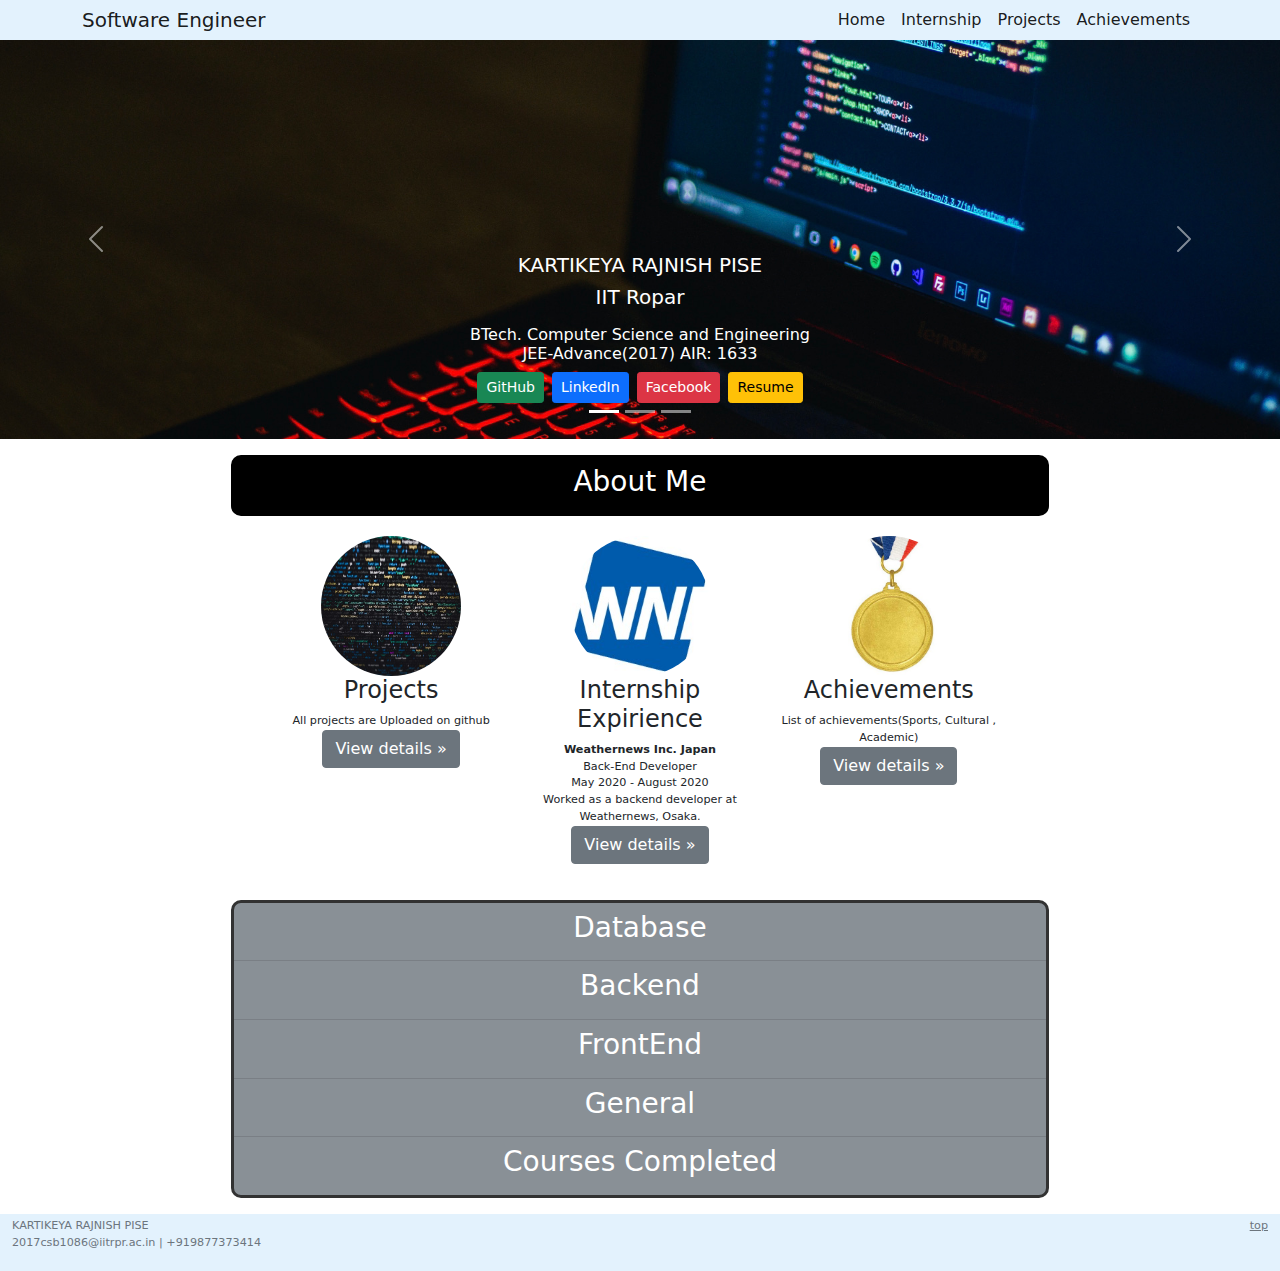
==== commit 6737105d: "add docker in portfolio" ====
--- a/index.html
+++ b/index.html
@@ -94,16 +94,16 @@
       <div class="carousel-inner">
         <div class="carousel-item active">
           <img
-            src="./img/macbook1.jpg"
+            src="./img/coding_image.jpeg"
             class="d-block w-100 "
             alt="IIT Ropar"
             
           />
           <div class="carousel-caption d-none d-md-block py-0">
-            <div class="container decrease_font text-dark">
+            <div class="container decrease_font">
               <h5>KARTIKEYA RAJNISH PISE</h5>
             <p class="h5"> IIT Ropar <p>
-             <p> BTech. Computer Science and Engineering <br />JEE-Advance(2017)
+             <p class="h6"> BTech. Computer Science and Engineering <br />JEE-Advance(2017)
               AIR: 1633 <br />
             </p>
             </div>
@@ -129,21 +129,28 @@
                 class="btn btn-danger btn-sm mx-1"
               >
                 Facebook
-            
+               </button>
+               <button
+               onclick="window.open('./proj_pdfs/Resume.pdf', '_blank');"
+               type="button"
+               class="btn btn-warning btn-sm mx-1"
+             >
+               Resume
+             </button>
             </div>
           </div>
         </div>
         <div class="carousel-item">
           <img
-            src="./img/macbook1.jpg"
+          src="./img/coding2.jpeg"
             class="d-block w-100"
             alt="..."
           />
           <div class="carousel-caption d-none d-md-block py-0">
-            <div class="container decrease_font ">
+            <div class="container decrease_font">
               <h5>KARTIKEYA RAJNISH PISE</h5>
               <p class="h5">IIT Ropar </p>
-              <p>
+              <p class="h6">
                 BTech. Computer Science and Engineering <br />JEE-Advance(2017)
                 AIR: 1633 <br />
               </p>
@@ -157,25 +164,31 @@
                 GitHub
               </button>
               <button
-                onclick="window.open('https://www.facebook.com/kartikeya.pise', '_blank');"
+                onclick="window.open('https://www.linkedin.com/in/kartikeya-pise-44595a1b7/', '_blank');"
                 type="button"
                 class="btn btn-primary btn-sm mx-1"
               >
                 LinkedIn
               </button>
               <button
-                onclick="window.open('https://www.linkedin.com/in/kartikeya-pise-44595a1b7/', '_blank');"
+                onclick="window.open('https://www.facebook.com/kartikeya.pise', '_blank');"
                 type="button"
                 class="btn btn-danger btn-sm mx-1"
               >
-                Facebook
-            
+                Facebook</button>
+                <button
+                onclick="window.open('./proj_pdfs/Resume.pdf', '_blank');"
+                type="button"
+                class="btn btn-warning btn-sm mx-1"
+              >
+                Resume
+              </button>
             </div>
           </div>
         </div>
         <div class="carousel-item">
           <img
-            src="./img/coding4.jpg"
+            src="./img/QA-Testing.jpeg"
             class="d-block w-100"
             alt="..."
           />
@@ -183,7 +196,7 @@
             <div class="container decrease_font">
               <h5>KARTIKEYA RAJNISH PISE</h5>
               <p class="h5">IIT Ropar </p>
-               <p>BTech. Computer Science and Engineering 
+               <p class="h6">BTech. Computer Science and Engineering 
                 <br />JEE-Advance(2017) AIR: 1633 <br />
               </p>
             </div>
@@ -197,19 +210,25 @@
                 GitHub
               </button>
               <button
-                onclick="window.open('https://www.facebook.com/kartikeya.pise', '_blank');"
+                onclick="window.open('https://www.linkedin.com/in/kartikeya-pise-44595a1b7/', '_blank');"
                 type="button"
                 class="btn btn-primary btn-sm mx-1"
-              >
+              > 
                 LinkedIn
               </button>
               <button
-                onclick="window.open('https://www.linkedin.com/in/kartikeya-pise-44595a1b7/', '_blank');"
+                onclick="window.open('https://www.facebook.com/kartikeya.pise', '_blank');"
                 type="button"
                 class="btn btn-danger btn-sm mx-1"
               >
-                Facebook
-            
+                Facebook</button>
+                <button
+                onclick="window.open('./proj_pdfs/Resume.pdf', '_blank');"
+                type="button"
+                class="btn btn-warning btn-sm mx-1"
+              >
+                Resume
+              </button>
             </div>
           </div>
         </div>
@@ -260,7 +279,7 @@
 
                 <div class="col-md-9 d-flex flex-column justify-content-center">
                   <div
-                    class="container-fluid d-flex justify-content-center mb-3 d-lg-none"
+                    class="container d-flex justify-content-center mb-3 d-lg-none"
                   >
                     <button
                       onclick="window.open('https://github.com/Kartikeyapise', '_blank');"
@@ -269,6 +288,7 @@
                     >
                       GitHub
                     </button>
+                    
                     <button
                       onclick="window.open('https://www.linkedin.com/in/kartikeya-pise-44595a1b7/', '_blank');"
                       type="button"
@@ -276,12 +296,21 @@
                     >
                       LinkedIn
                     </button>
-                    <button
+                   
+                    <!-- <button
                       onclick="window.open('https://www.facebook.com/kartikeya.pise', '_blank');"
                       type="button"
                       class="btn btn-outline-danger mx-1"
                     >
                       Facebook
+                    </button> -->
+                    
+                    <button
+                    onclick="window.open('./proj_pdfs/Resume.pdf', '_blank');"
+                    type="button"
+                    class="btn btn-outline-warning mx-1"
+                  >
+                    Resume
                     </button>
                   </div>
         
@@ -605,7 +634,7 @@
                         data-bs-toggle="dropdown"
                         aria-expanded="false"
                       >
-                        Libraries
+                        Libraries/Frameworks
                       </button>
                       <ul
                         class="dropdown-menu"
@@ -631,6 +660,28 @@
                     </div>
                   </li>
                   <li class="list-group-item list-group-item-secondary h3 my-0">
+                    <span class="h6">Java</span>
+    
+                    <div class="dropdown my-1 d-inline float-end">
+                      <button
+                        class="btn btn-secondary dropdown-toggle"
+                        type="button"
+                        id="dropdownMenuButton1"
+                        data-bs-toggle="dropdown"
+                        aria-expanded="false"
+                      >
+                        Libraries/Frameworks
+                      </button>
+                      <ul
+                        class="dropdown-menu"
+                        aria-labelledby="dropdownMenuButton1"
+                      >
+                        <li><a class="dropdown-item">Spring Boot</a></li>
+                      </ul>
+                    </div>
+                  </li>
+    
+                  <li class="list-group-item list-group-item-secondary h3 my-0">
                     <span class="h6">Python</span>
     
                     <div class="dropdown my-1 d-inline float-end">
@@ -641,7 +692,7 @@
                         data-bs-toggle="dropdown"
                         aria-expanded="false"
                       >
-                        Libraries
+                        Libraries/Frameworks
                       </button>
                       <ul
                         class="dropdown-menu"
@@ -661,9 +712,7 @@
                     </div>
                   </li>
     
-                  <li class="list-group-item list-group-item-success">
-                    <span class="h6">Java</span>
-                  </li>
+                  
                   <li class="list-group-item list-group-item-danger">
                     <span class="h6">Perl CGI</span>
                   </li>
@@ -756,6 +805,9 @@
                     </li>
                     <li class="list-group-item list-group-item-success">
                       <span class="h6"> JavaScript </span>
+                    </li>
+                    <li class="list-group-item list-group-item-info">
+                      <span class="h6"> React </span>
                     </li>
                     <li class="list-group-item list-group-item-warning">
                       <span class="h6"> Bootstrap </span>
@@ -888,7 +940,9 @@
                   <li class="list-group-item list-group-item-secondary h3 my-0">
                     <span class="h6">Version Control System(Git)</span>
                   </li>
-      
+                  <li class="list-group-item list-group-item-success">
+                    <span class="h6">Docker</span>
+                  </li>
                   <li class="list-group-item list-group-item-success">
                     <span class="h6">Microsoft Excel</span>
                   </li>
@@ -958,7 +1012,7 @@
                         type="button"
                         class="btn btn-secondary float-end"
                         data-bs-toggle="collapse"
-                        data-bs-target="#collapseExample0"
+                        data-bs-target="#collapseExample00"
                         aria-expanded="false"
                         aria-controls="collapseExample"
                       >
@@ -977,13 +1031,17 @@
                         </svg>
                       </button> </span
                     ><br />
-                    <div id="collapseExample0" class="collapse p-0 m-0">
+                    <div id="collapseExample00" class="collapse p-0 m-0">
                       <div class="card card-body border-0 border-top p-0 m-0">
                         <ul class="list-group list-group-flush m-0 p-0">
+                          <li class="list-group-item bg-light">
+                            Complete Git Mastery(code with mosh) 
+                          </li>
+                          <li class="list-group-item bg-light">
+                            The Ultimate Docker Course(code with mosh) 
+                          </li>
                           <li class="list-group-item bg-light">Linux Administration</li>
-                          <li class="list-group-item bg-light">
-                            Complete Git Mastery(code with mosh) 
-                          </li>
+                         
                           <li class="list-group-item bg-light">Java Mastery Part 1,2,3(code with mosh) </li>
                           <li class="list-group-item bg-light">
                             Object Oriented Programming in javascript(code with mosh)
@@ -1011,7 +1069,7 @@
                         type="button"
                         class="btn btn-secondary float-end"
                         data-bs-toggle="collapse"
-                        data-bs-target="#collapseExample1"
+                        data-bs-target="#collapseExample11"
                         aria-expanded="false"
                         aria-controls="collapseExample"
                       >
@@ -1030,7 +1088,7 @@
                         </svg>
                       </button> </span
                     ><br />
-                    <div id="collapseExample1" class="collapse p-0 m-0">
+                    <div id="collapseExample11" class="collapse p-0 m-0">
                       <div class="card card-body border-0 border-top p-0 m-0">
                         <ul class="list-group list-group-flush m-0 p-0">
                           <li class="list-group-item bg-light">Operating Systems</li>
@@ -1064,7 +1122,7 @@
                         type="button"
                         class="btn btn-secondary float-end"
                         data-bs-toggle="collapse"
-                        data-bs-target="#collapseExample2"
+                        data-bs-target="#collapseExample22"
                         aria-expanded="false"
                         aria-controls="collapseExample"
                       >
@@ -1083,7 +1141,7 @@
                         </svg>
                       </button> </span
                     ><br />
-                    <div id="collapseExample2" class="collapse p-0 m-0">
+                    <div id="collapseExample22" class="collapse p-0 m-0">
                       <div class="card card-body border-0 border-top p-0 m-0">
                         <ul class="list-group list-group-flush m-0 p-0">
                           <li class="list-group-item bg-light">
@@ -1108,7 +1166,7 @@
                         type="button"
                         class="btn btn-secondary float-end"
                         data-bs-toggle="collapse"
-                        data-bs-target="#collapseExample3"
+                        data-bs-target="#collapseExample33"
                         aria-expanded="false"
                         aria-controls="collapseExample"
                       >
@@ -1127,7 +1185,7 @@
                         </svg>
                       </button> </span
                     ><br />
-                    <div id="collapseExample3" class="collapse p-0 m-0">
+                    <div id="collapseExample33" class="collapse p-0 m-0">
                       <div class="card card-body border-0 border-top p-0 m-0">
                         <ul class="list-group list-group-flush m-0 p-0">
                           <li class="list-group-item bg-light">
--- a/style.css
+++ b/style.css
@@ -6,8 +6,8 @@
     "Helvetica Neue", Arial, sans-serif;
   margin: 0%;
   box-sizing: border-box;
-  background-image: url("./img/background7.jpg");
-  background-size: 100% 100%;
+  /* background-image: url("./img/background7.jpg"); */
+  /* background-size: 100% 100%; */
   /* background-repeat: repeat-y; */
   /* background-repeat: repeat-x; */
 }
@@ -20,9 +20,9 @@
   font-size: 0.7em;
 }
 
-.increase_font {
+/* .increase_font {
   font-size: 1em;
-}
+} */
 
 #about_me {
   background-color: #000000;
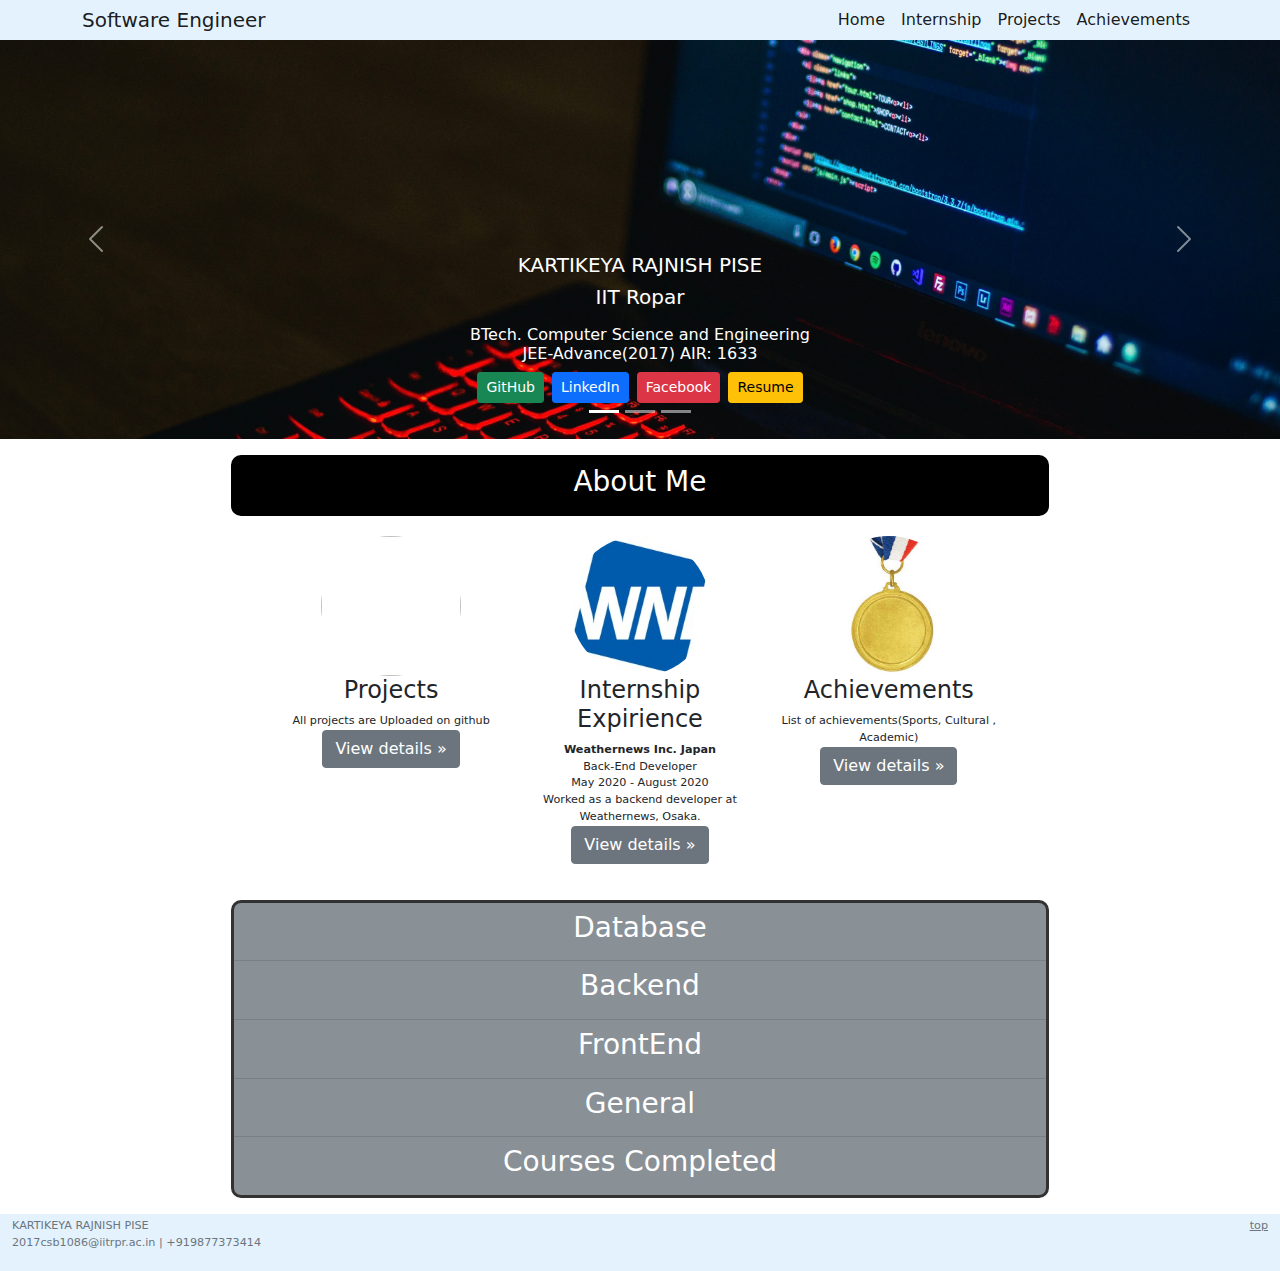
==== commit 7c81cc79: "change project image" ====
--- a/index.html
+++ b/index.html
@@ -424,7 +424,7 @@
                 class="bd-placeholder-img rounded-circle"
                 width="140"
                 height="140"
-                src="./img/coding.jpg"
+                src="./img/Coding.jpg"
                 alt=""
               />
               <!-- <svg
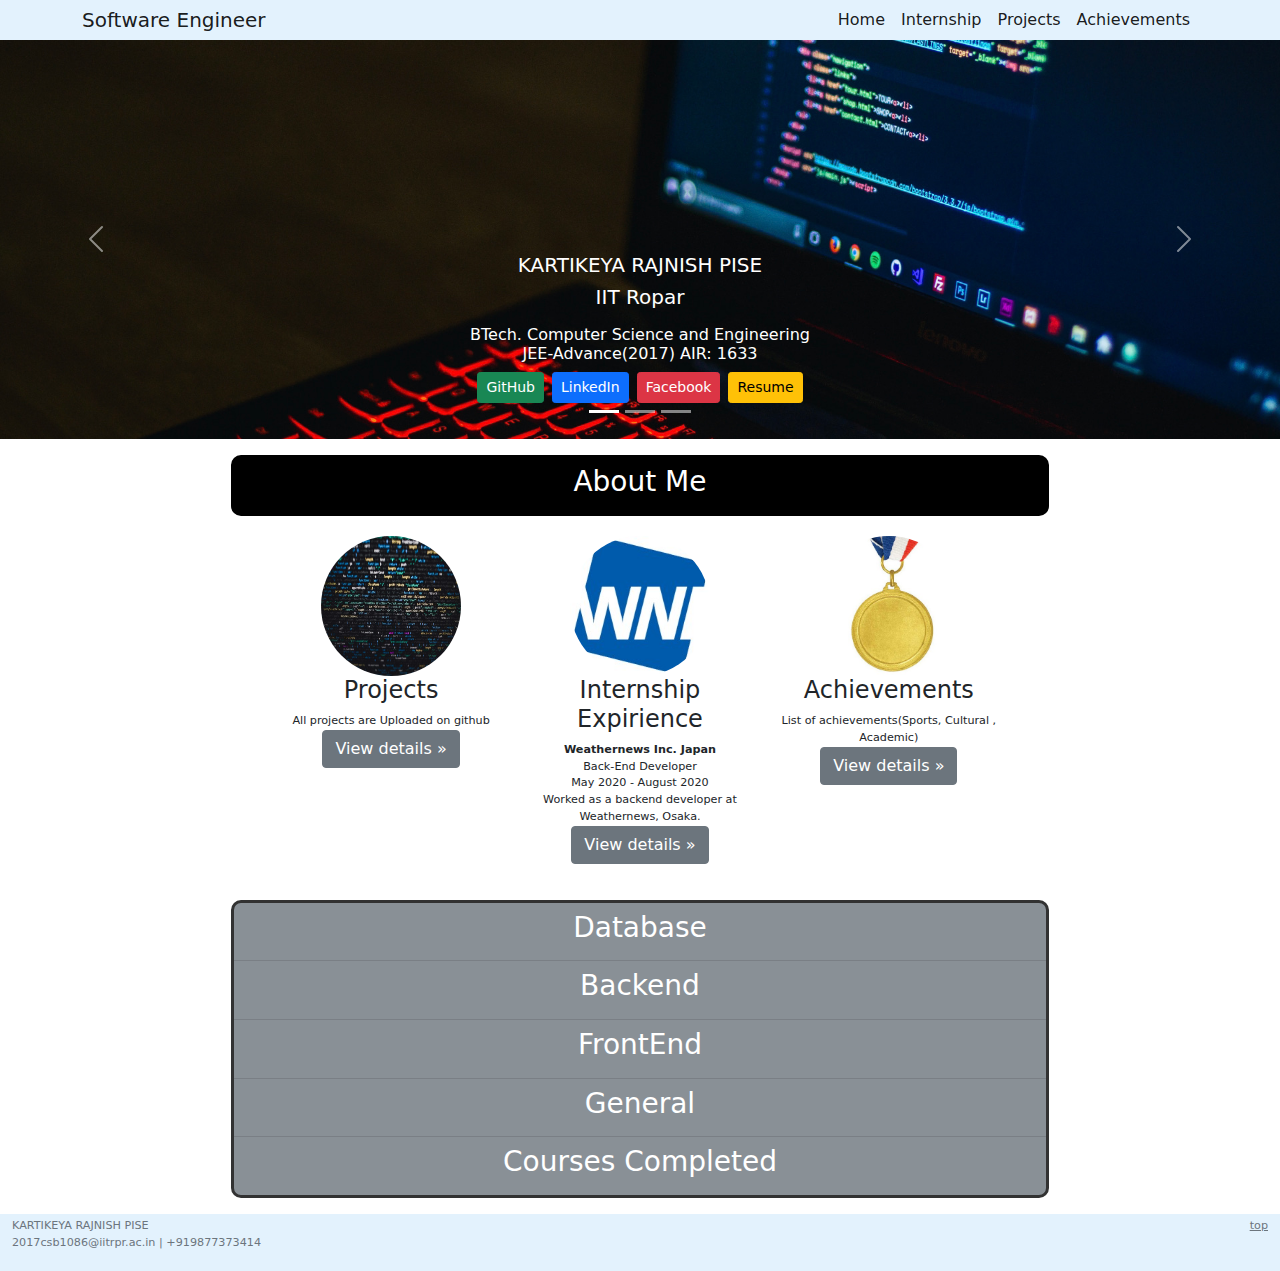
==== commit 45b2a58e: "add image, docker, refactor" ====
--- a/index.html
+++ b/index.html
@@ -424,7 +424,7 @@
                 class="bd-placeholder-img rounded-circle"
                 width="140"
                 height="140"
-                src="./img/Coding.jpg"
+                src="./img/coding.jpg"
                 alt=""
               />
               <!-- <svg
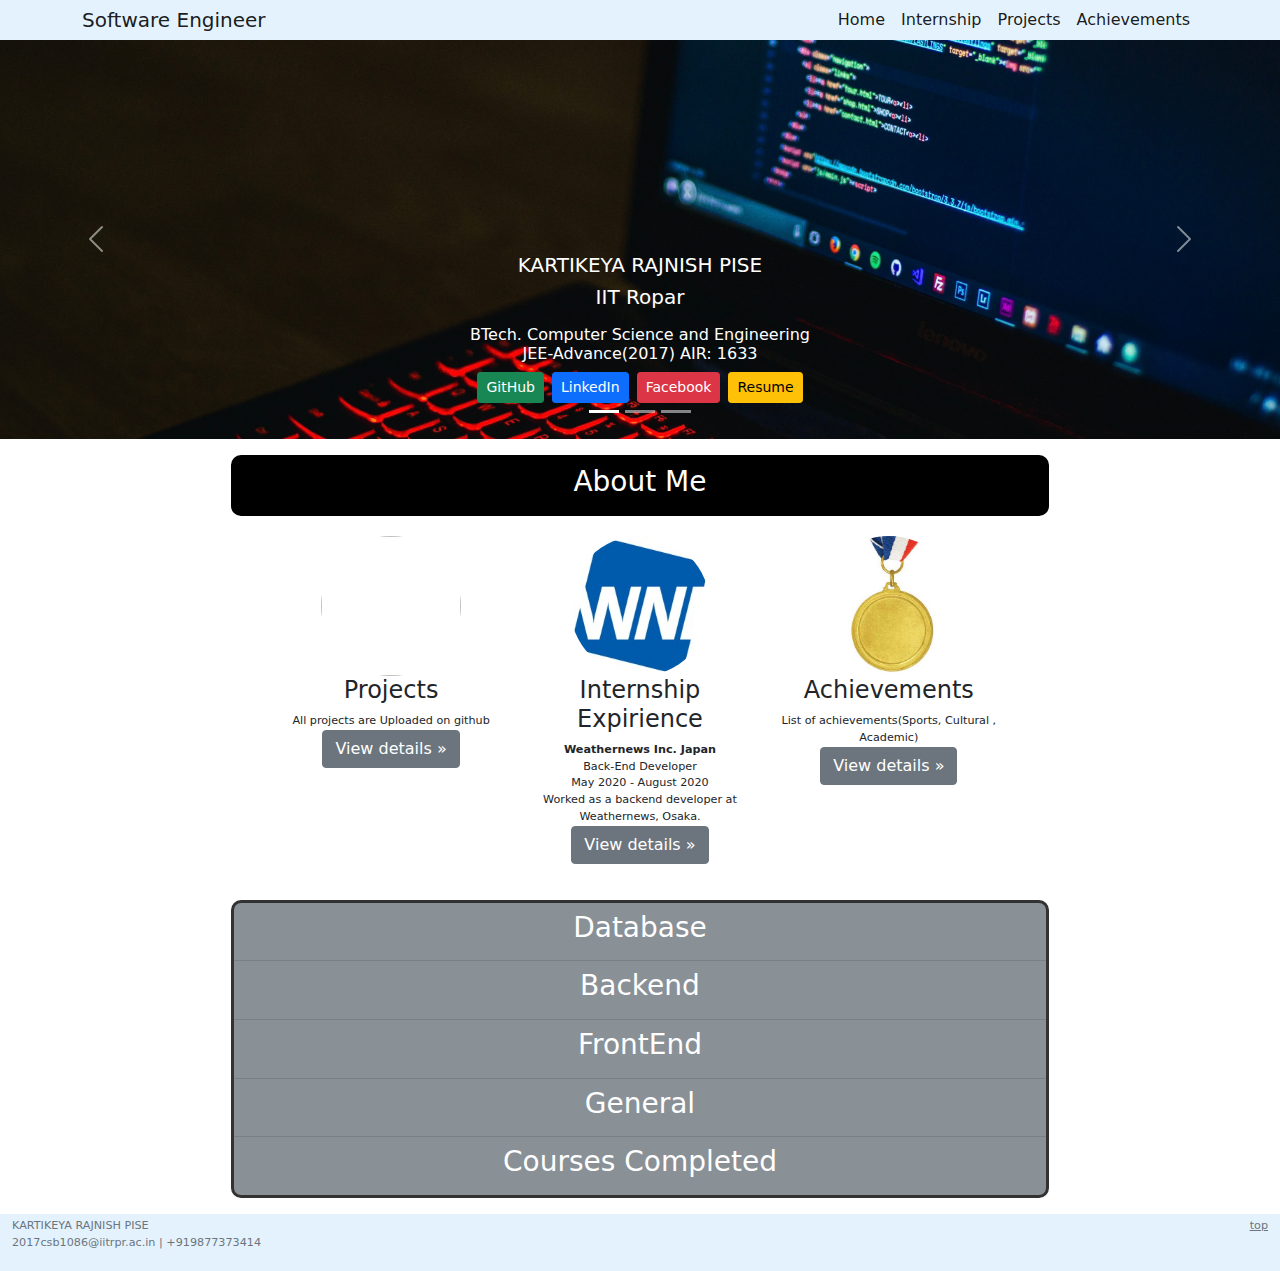
==== commit 9d777ef6: "add 12-factor app" ====
--- a/index.html
+++ b/index.html
@@ -424,7 +424,7 @@
                 class="bd-placeholder-img rounded-circle"
                 width="140"
                 height="140"
-                src="./img/coding.jpg"
+                src="./img/Coding.jpg"
                 alt=""
               />
               <!-- <svg
@@ -944,13 +944,13 @@
                     <span class="h6">Docker</span>
                   </li>
                   <li class="list-group-item list-group-item-success">
-                    <span class="h6">Microsoft Excel</span>
+                    <span class="h6">Object Oriented Programming</span>
                   </li>
                   <li class="list-group-item list-group-item-danger">
-                    <span class="h6">Microsoft PowerPoint</span>
+                    <span class="h6">Clean Coding, Object Calisthenics</span>
                   </li>
                   <li class="list-group-item list-group-item-warning">
-                    <span class="h6">Microsoft Word</span>
+                    <span class="h6">Twelve-Factor App</span>
                   </li>
                 </ul>
               </div>
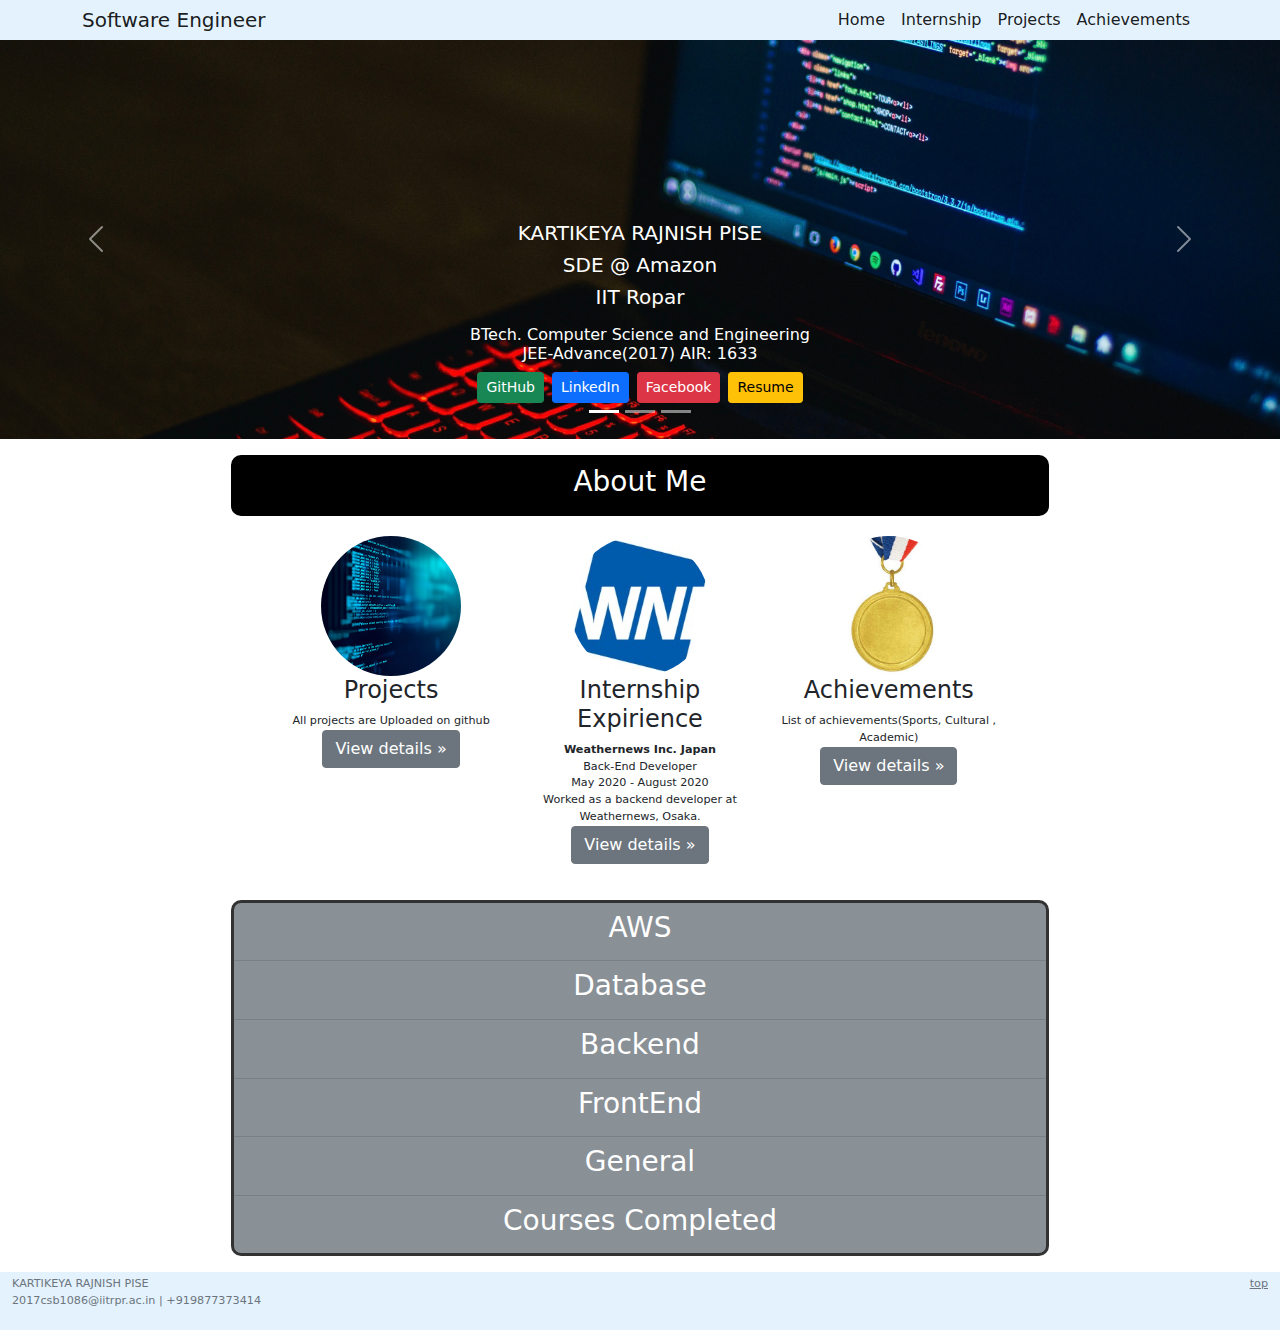
==== commit b2818c51: "25 december Update" ====
--- a/index.html
+++ b/index.html
@@ -102,6 +102,7 @@
           <div class="carousel-caption d-none d-md-block py-0">
             <div class="container decrease_font">
               <h5>KARTIKEYA RAJNISH PISE</h5>
+              <p class="h5"> SDE @ Amazon </p>
             <p class="h5"> IIT Ropar <p>
              <p class="h6"> BTech. Computer Science and Engineering <br />JEE-Advance(2017)
               AIR: 1633 <br />
@@ -142,13 +143,14 @@
         </div>
         <div class="carousel-item">
           <img
-          src="./img/coding2.jpeg"
+          src="./img/coding4.jpg"
             class="d-block w-100"
             alt="..."
           />
           <div class="carousel-caption d-none d-md-block py-0">
-            <div class="container decrease_font">
+            <div class="container decrease_font ">
               <h5>KARTIKEYA RAJNISH PISE</h5>
+              <p class="h5"> SDE @ Amazon </p>
               <p class="h5">IIT Ropar </p>
               <p class="h6">
                 BTech. Computer Science and Engineering <br />JEE-Advance(2017)
@@ -188,13 +190,14 @@
         </div>
         <div class="carousel-item">
           <img
-            src="./img/QA-Testing.jpeg"
+            src="./img/Coding1.jpg"
             class="d-block w-100"
             alt="..."
           />
           <div class="carousel-caption d-none d-md-block py-0">
             <div class="container decrease_font">
-              <h5>KARTIKEYA RAJNISH PISE</h5>
+              <h5>KARTIKEYA RAJNISH PISEee</h5>
+              <p class="h5"> SDE @ Amazon </p>
               <p class="h5">IIT Ropar </p>
                <p class="h6">BTech. Computer Science and Engineering 
                 <br />JEE-Advance(2017) AIR: 1633 <br />
@@ -384,7 +387,7 @@
                       img-fluid
                     "
                     style="width: 100%"
-                    src="./img/rprshirt.jpeg"
+                    src="./img/cv_pic.jpg"
                     alt=""
                   />
         
@@ -534,6 +537,93 @@
         <!-- =================================================================cards end -->
       </div>
       <div class="container bg-secondary px-0 my-3" style=" opacity: 0.8; ;border:3px solid black ;border-radius: 10px;">
+        
+        <div id="aws"  class="container px-0    py-2 text-white  m-0">
+          <div class="container ">
+            <h3
+              class="featurette-heading text-center"
+              data-bs-toggle="collapse"
+              data-bs-target="#collapseExample6"
+              aria-expanded="false"
+              aria-controls="collapseExample"
+            >
+              AWS
+              <!-- <span class="text-muted">See for yourself.</span> -->
+            </h3>
+            <div
+              id="collapseExample6"
+              class="row featurette py-3 bg-light rounded collapse my-2"
+            >
+              <div class="col-md-7 d-flex flex-column justify-content-center">
+               
+                <!-- <p class="lead">
+                    And yes, this is the last block of representative placeholder
+                    content. Again, not really intended to be actually read, simply here
+                    to give you a better view of what this would look like with some
+                    actual content. Your content.
+                  </p> -->
+                <ul class="list-group">
+                  <!-- <li class="list-group-item">A simple default list group item</li> -->
+                  <li class="list-group-item list-group-item-primary">
+                    <span class="h6"> AWS CDK, EC2, ECS and Fargate, Lambda </span>
+                  </li>
+                  <li class="list-group-item list-group-item-secondary">
+                    <span class="h6"> DynamoDb, API-Gateway, Load balancers  </span>
+                  </li>
+                  <li class="list-group-item list-group-item-success">
+                    <span class="h6"> S3, Cloudfront, route53, KMS-CMK </span>
+                  </li>
+                </ul>
+              </div>
+              <div class="col-md-5 d-none d-md-block">
+                <div
+                  id="carouselExampleControls1"
+                  class="carousel slide carousel-fade"
+                  data-bs-ride="carousel"
+                >
+                  <div class="carousel-inner">
+                    <div class="carousel-item active">
+                      <img src="./img/aws1.jpeg" class="d-block w-100 " alt="...">
+                    </div>
+                    <div class="carousel-item">
+                      <img src="./img/aws2.jpeg" class="d-block w-100" alt="...">
+                    </div>
+                    <div class="carousel-item">
+                      <img src="./img/aws3.png" class="d-block w-100" alt="...">
+                    </div>
+                  </div>
+                  <button
+                    class="carousel-control-prev"
+                    type="button"
+                    data-bs-target="#carouselExampleControls1"
+                    data-bs-slide="prev"
+                  >
+                    <span
+                      class="carousel-control-prev-icon"
+                      aria-hidden="true"
+                    ></span>
+                    <span class="visually-hidden">Previous</span>
+                  </button>
+                  <button
+                    class="carousel-control-next"
+                    type="button"
+                    data-bs-target="#carouselExampleControls1"
+                    data-bs-slide="next"
+                  >
+                    <span
+                      class="carousel-control-next-icon"
+                      aria-hidden="true"
+                    ></span>
+                    <span class="visually-hidden">Next</span>
+                  </button>
+                </div>
+              </div>
+            </div>
+          </div>
+        </div>
+
+        <hr class="p-0 m-0">
+
         <div id="database"  class="container px-0  py-2 text-white  m-0">
           <div class="container ">
             <h3 class="featurette-heading text-center"
@@ -595,9 +685,11 @@
             </div>
           </div>
         </div>
+
          <!-- <hr class="featurette-divider" /> -->
       <hr class="p-0 m-0">
         <!-- <hr class="featurette-divider" /> -->
+
         <div id="backend"  class="container px-0    py-2 text-white  m-0">
           <div class="container ">
             <h3
@@ -767,8 +859,10 @@
             </div>
           </div>
         </div>
+
         <hr class="p-0 m-0">
           <!-- <hr class="featurette-divider" /> -->
+
           <div id="frontend"  class="container px-0    py-2 text-white  m-0">
             <div class="container ">
               <h3
@@ -805,6 +899,9 @@
                     </li>
                     <li class="list-group-item list-group-item-success">
                       <span class="h6"> JavaScript </span>
+                    </li>
+                    <li class="list-group-item list-group-item-success">
+                      <span class="h6"> TypeScript </span>
                     </li>
                     <li class="list-group-item list-group-item-info">
                       <span class="h6"> React </span>
@@ -906,8 +1003,10 @@
               </div>
             </div>
           </div>
+
           <hr class="p-0 m-0">
         <!-- <hr class="featurette-divider" /> -->
+
         <div id="other"  class="container px-0    py-2 text-white  m-0">
           <div class="container ">
             <h3
@@ -981,8 +1080,10 @@
             </div>
           </div>
         </div>
+
         <hr class="p-0 m-0">
         <!-- <hr class="featurette-divider" /> -->
+
         <div id="courses_completed"  class="container px-0    py-2 text-white  m-0">
           <div class="container">
             <h3
@@ -1035,6 +1136,12 @@
                       <div class="card card-body border-0 border-top p-0 m-0">
                         <ul class="list-group list-group-flush m-0 p-0">
                           <li class="list-group-item bg-light">
+                            AWS technical Essentials (Internal Amazon)
+                          </li>
+                          <li class="list-group-item bg-light">
+                            Developing on AWS (Internal Amazon)
+                          </li>
+                          <li class="list-group-item bg-light">
                             Complete Git Mastery(code with mosh) 
                           </li>
                           <li class="list-group-item bg-light">
@@ -1234,6 +1341,7 @@
             </div>
           </div>
         </div>
+        
       </div>  
     </div>
      <div class="col-lg-2"></div>
--- a/style.css
+++ b/style.css
@@ -37,6 +37,7 @@
   /* padding: 0.1em; */
 }
 
+#aws:hover,
 #other:hover,
 #frontend:hover,
 #backend:hover,
@@ -46,3 +47,15 @@
   background-color: #000000;
   cursor: pointer;
 }
+
+.thick-font {
+  font-weight: bold;
+}
+
+.black-font {
+  color: black;
+}
+
+.white-font {
+  color: white;
+}